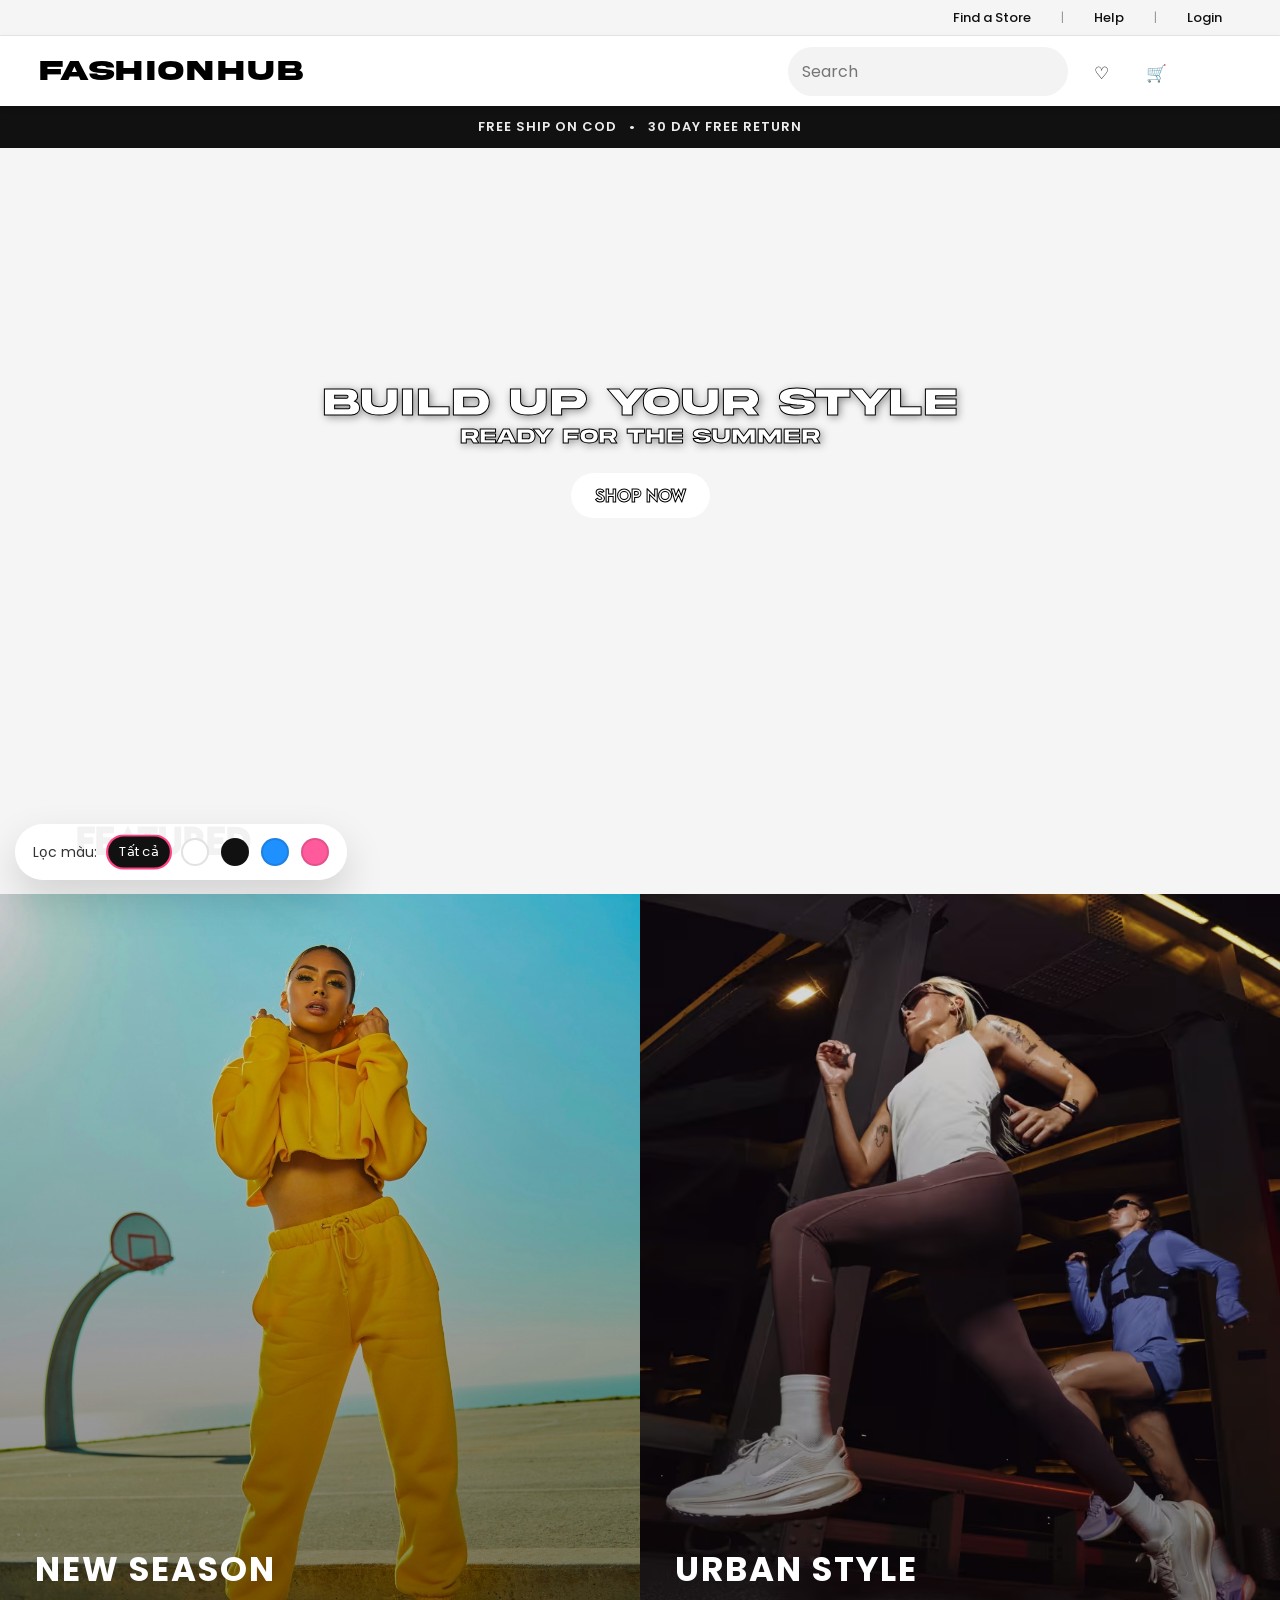
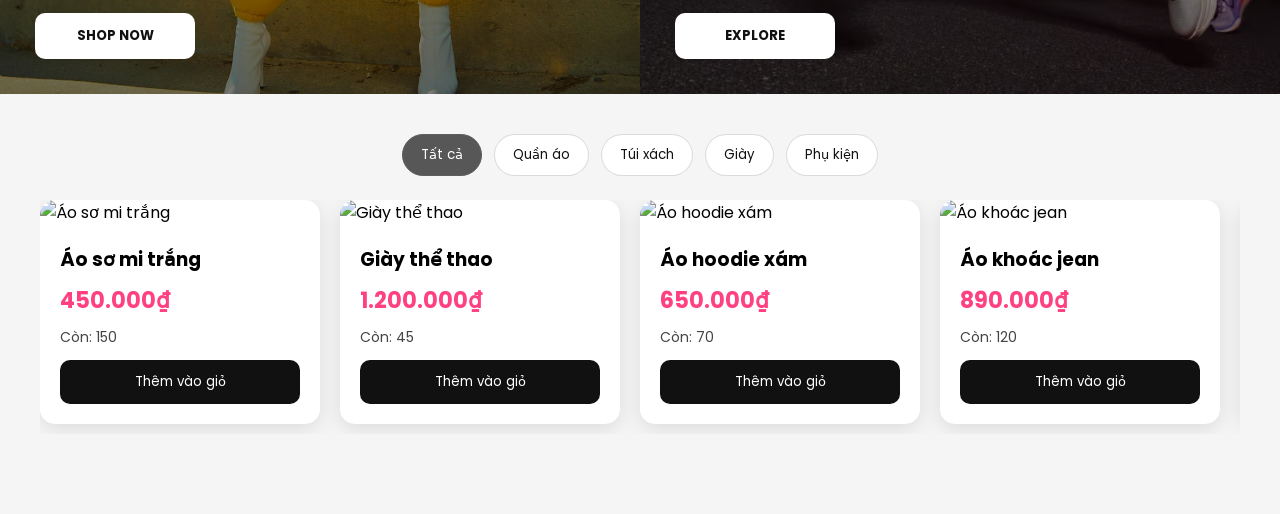
==== index.html @ db9e8312 "sua lai trang admin" ====
<!DOCTYPE html>
  <html lang="vi">
  <head>
  <meta charset="UTF-8">
  <meta name="viewport" content="width=device-width, initial-scale=1.0">
  <title>FashionHub</title>
  <link rel="stylesheet" href="./css/style.css">
  <link href="https://fonts.googleapis.com/css2?family=Poppins:wght@300;400;500;600;700&display=swap" rel="stylesheet">
  <script src="./java/web.js" defer></script>
  </head>
  <body>
<!-- TOP NAVBAR -->

<nav class="top-navbar">

  <a href="#">Find a Store</a>

  <span>|</span>

  <a href="#">Help</a>

  <span>|</span>

  <a href="#" onclick="handleAuthAction()">Login</a>

</nav>

<!-- MAIN HEADER -->

<header class="main-header">
  

  <div class="logo" style="font-family: 'akira', sans-serif; font-size: 28px; font-weight: 700;">
    FashionHub
  </div>

  <div class="header-right">

    <div class="search-bar">
      <input type="text" id="searchInput" placeholder="Search">
    </div>

   <button class="header-icon">
      <span>♡</span>
    </button>
</button>
   <button class="header-icon"
        onclick="window.location.href='cart.html'">
    🛒
</button>
  </div>

</header>
<!-- INFO BAR -->

<div class="info-bar">

    <p>
        FREE SHIP ON COD &nbsp; • &nbsp; 30 DAY FREE RETURN
    </p>

</div>
  <div class="hero">
  <h1 class="welcome" style="font-family: 'akira', sans-serif;">BUILD UP YOUR STYLE</h1>
  <p style="font-family: 'akira', sans-serif;">READY FOR THE SUMMER</p>
  <button class="hero-btn" onclick="setCategory('all')">SHOP NOW</button>
  </div>
  <h1 style="font-family:'lemonmilk';" class="featured">Featured</h1>
  <section class="featured-grid">

    <div class="featured-card">

        <img src="./stuff/featured1.jpg" alt="Featured 1">

        <div class="featured-overlay">

            <h2>NEW SEASON</h2>

            <button>
                SHOP NOW
            </button>

        </div>

    </div>

    <div class="featured-card">

        <img src="./stuff/featured.avif" alt="Featured 2">

        <div class="featured-overlay">

            <h2>URBAN STYLE</h2>

            <button>
                EXPLORE
            </button>

        </div>

    </div>

</section>
  <section class="products">
    <div class="product-controls">
      <div class="categories">
        <button class="category-btn active" data-category="all" onclick="setCategory('all')">Tất cả</button>
        <button class="category-btn" data-category="Quần áo" onclick="setCategory('Quần áo')">Quần áo</button>
        <button class="category-btn" data-category="Túi xách" onclick="setCategory('Túi xách')">Túi xách</button>
        <button class="category-btn" data-category="Giày" onclick="setCategory('Giày')">Giày</button>
        <button class="category-btn" data-category="Phụ kiện" onclick="setCategory('Phụ kiện')">Phụ kiện</button>
      </div>
    </div>

    <div class="slider" id="productGrid"></div>
  </section>

  <div class="color-menu">
    <span>Lọc màu:</span>
    <button class="color-circle active" data-color="all" onclick="setColor('all')" title="Tất cả">Tất cả</button>
    <button class="color-circle" data-color="white" onclick="setColor('white')" style="background:#fff" title="Trắng"></button>
    <button class="color-circle" data-color="black" onclick="setColor('black')" style="background:#111" title="Đen"></button>
    <button class="color-circle" data-color="blue" onclick="setColor('blue')" style="background:#1e90ff" title="Xanh"></button>
    <button class="color-circle" data-color="pink" onclick="setColor('pink')" style="background:#ff5a9b" title="Hồng"></button>
  </div>

  </body>
  </html>
---- css/style.css ----
*{
  margin:0;
  padding:0;
  box-sizing:border-box;
  font-family:Poppins,sans-serif;
}
/* HEADER */

/* HEADER */

/* RESET */

*{
    margin:0;
    padding:0;
    box-sizing:border-box;
    font-family:'Poppins',sans-serif;
}

/* TOP NAVBAR */
.top-navbar{
    height:36px;

    display:flex;
    align-items:center;
    justify-content:flex-end;

    gap:12px;

    padding:0 40px;

    background:#f5f5f5;

    border-bottom:1px solid #e5e5e5;
}

.top-navbar a{
    display:inline-block;

    text-decoration:none;
    color:#111;

    font-size:13px;
    font-weight:500;

    transition:0.3s;
}

.top-navbar a:hover{
    opacity:0.6;
    transform:translateY(-1px);
}

.top-navbar span{
    color:#999;
    font-size:12px;
}
/* HEADER */

.main-header{
    height:70px;

    display:flex;
    justify-content:space-between;
    align-items:center;

    padding:0 40px;

    background:#fff;

    position:sticky;
    top:0;

    z-index:9999;

    box-shadow:0 2px 10px rgba(0,0,0,0.04);
}

/* LOGO */

.logo{
    font-size:28px;
    font-weight:700;
    letter-spacing:1px;
}

/* RIGHT */

.header-right{
    display:flex;
    align-items:center;
    gap:14px;

}
/* INFO BAR */

.info-bar{
    height:42px;

    display:flex;
    justify-content:center;
    align-items:center;

    background:#111;

    color:#fff;

    font-size:13px;
    font-weight:600;

    letter-spacing:1px;

    text-transform:uppercase;
}

.info-bar p{
    opacity:0.92;
}

/* SEARCH */

.search-bar input{
    width:220px;

    padding:10px 18px;

    border:none;
    border-radius:30px;

    background:#f3f3f3;

    outline:none;

    font-size:13px;
    magin-right:20px;
}

/* ICONS */

.header-icon{
    border:none;
    background:none;

   transform:scale(1.12);

    cursor:pointer;

    transition:0.3s;
     color:#111;
     width:40px;
     height:40px;
     scale:112%;
}

.header-icon:hover{
    transform:scale(1.12);
}
/* RIGHT */

.right-header{
    display:flex;
    align-items:center;
    gap:15px;
}

/* SEARCH */

.search-bar input{
    width:220px;

    padding:9px 15px;

    border:none;
    border-radius:25px;

    background:#f3f3f3;

    outline:none;

    font-size:13px;
}

/* ICON BUTTON */

.icon-btn{
    border:none;
    background:none;

    font-size:20px;

    cursor:pointer;

    transition:0.3s;
}

.icon-btn:hover{
    transform:scale(1.1);
}

/* LOGIN */

.login-btn{
    border:none;
    background:#111;

    color:#fff;

    padding:9px 16px;

    border-radius:25px;

    cursor:pointer;

    font-size:13px;

    transition:0.3s;
}

.login-btn:hover{
    background:#5a5a5a;
}
.featured{
    display:grid;
    grid-template-columns:repeat(4,minmax(220px,1fr));
    gap:18px;
    padding:30px;
}

/* DROPDOWN */

.dropdown{
    position:relative;
}

.dropdown-content{
    position:absolute;
    top:28px;
    left:0;

    display:none;
    flex-direction:column;

    min-width:160px;

    background:#fff;

    border-radius:12px;

    padding:8px;

    box-shadow:0 5px 20px rgba(0,0,0,0.08);
}

.dropdown:hover .dropdown-content{
    display:flex;
}

.dropdown-content button{
    border:none;
    background:none;

    padding:10px;

    text-align:left;

    cursor:pointer;

    border-radius:8px;
}

.dropdown-content button:hover{
    background:#f5f5f5;
    color:#595959;
}

/* SEARCH */

.search-bar input{
    width:250px;
    padding:10px 15px;

    border:none;
    border-radius:30px;

    background:#f3f3f3;
    outline:none;
}

/* RIGHT */

.right-header{
    display:flex;
    align-items:center;
    gap:15px;
}

.login-btn,
.cart-header-btn{
    padding:10px 18px;
    border:none;
    border-radius:25px;

    background:#111;
    color:#fff;

    cursor:pointer;
    transition:0.3s;
}

.login-btn:hover,
.cart-header-btn:hover{
    background:#505050;
}

/* DROPDOWN */

.dropdown{
    position:relative;
}

.dropdown-content{
    position:absolute;
    top:35px;
    left:0;

    display:none;
    flex-direction:column;

    background:#fff;
    padding:10px;

    border-radius:10px;
    box-shadow:0 5px 15px rgba(0,0,0,0.1);
}

.dropdown:hover .dropdown-content{
    display:flex;
}

.dropdown-content button{
    border:none;
    background:none;
    padding:10px;
    text-align:left;
    cursor:pointer;
}

.dropdown-content button:hover{
    color:#6b6b6b;
}
.hero{
  background-image: url('../stuff/banner.gif');
  background-size: cover;
  background-position: center;
  background-repeat: no-repeat;
  height: 600px;
  padding: 0 10%;
  display: flex;
  flex-direction: column;
  justify-content: center;
  align-items: center;
  text-align: center;
  color: white;
  font-size: 20px;
  font-weight: 700;
  text-shadow: 2px 2px 8px rgba(0, 0, 0, 0.45);
  -webkit-text-stroke: 1px black; 
}
.hero-btn{
  font-family: "lemonmilk", sans-serif; 
  font-size: 16px;                   
  background-color: #ffffff;
  border-radius: 999px;
  margin-top: 25px;
  padding: 12px 24px;
}
@font-face {
    font-family: 'akira';
    src: url('../stuff/font.otf') format('opentype');
    font-weight: 400;
    font-style: normal;
}
@font-face {
    font-family: 'lemonmilk';
    src: url('../stuff/lmmilk.otf') format('opentype');
    font-weight: 400;
    font-style: normal;
}
/* FEATURED */

.featured{
    margin-top:40px;

    margin-left:45px;

    font-size:34px;
}

.featured-grid{
    display:grid;

    grid-template-columns:1fr 1fr;
  
}

.featured-card{
    position:relative;

    overflow:hidden;

    height:800px;
}

.featured-card img{
    width:100%;
    height:100;

    object-fit:cover;

    transition:0.5s;
}

.featured-card:hover img{
    transform:scale(1.05);
}

.featured-overlay{
    position:absolute;

    inset:0;

    background:
    linear-gradient(
        rgba(0,0,0,0.1),
        rgba(0,0,0,0.5)
    );

    display:flex;
    flex-direction:column;
    justify-content:flex-end;

    padding:35px;

    color:#fff;
}

.featured-overlay h2{
    font-size:34px;

    margin-bottom:18px;

    letter-spacing:2px;
}

.featured-overlay button{
    width:160px;

    padding:13px;

    border:none;

    background:#fff;

    color:#111;

    font-weight:700;

    cursor:pointer;

    transition:0.3s;
}

.featured-overlay button:hover{
    background:#111;
    color:#fff;
}

body {
    font-family: 'TenFontCuaBan', sans-serif;
}



body{
  background:#f5f5f5;
}

header {
  position: -webkit-sticky;
  position: sticky;       
  top: 0;                  
  z-index: 10000;        
  background: #111;
  color: white;
  padding: 20px 30px;
  display: flex;
  align-items: center;
  justify-content: space-between;
  gap: 20px;
  flex-wrap: wrap;
}

.logo{
  font-size:30px;
  font-weight:bold;
  color:#000000;
}

.navbar{
  display:flex;
  align-items:center;
  justify-content:center;
  gap:24px;
  flex:1;
  min-width:260px;
}

nav a,
.dropbtn {
  color:white;
  text-decoration:none;
  font-weight:500;
  padding:12px 18px;
  border-radius:8px;
}

nav a:hover,
.dropbtn:hover {
  background:rgba(255,255,255,0.08);
}

.dropdown {
  position: relative;
  display: inline-block;
}

.dropdown-content {
  display: none;
  position: absolute;
  background-color: #111;
  min-width: 600px;
  border-radius: 18px;
  box-shadow: 0px 28px 60px rgba(0,0,0,0.3);
  z-index: 1;
  top: calc(100% + 10px);
  left: 0;
  padding: 20px;
  grid-template-columns: repeat(4, 1fr);
  gap: 12px;
}

.dropdown-content button {
  width:100%;
  background: rgba(255,255,255,0.03);
  border:1px solid rgba(255,255,255,0.08);
  color:white;
  text-align:left;
  padding:14px 16px;
  cursor:pointer;
  border-radius:12px;
  transition:all .2s ease;
}

.dropdown-content button:hover {
  background:rgba(255,255,255,0.12);
  transform:translateX(4px);
}

.dropdown:hover .dropdown-content {
  display: grid;
}

.search-bar {
  flex: 0 0 280px;
}

.search-bar input {
  width: 100%;
  padding: 12px 14px;
  border: none;
  border-radius: 999px;
  font-size: 16px;
}

.features{
  display:grid;
  grid-template-columns:repeat(4,minmax(220px,1fr));
  gap:18px;
  padding:30px 40px;
}

.feature-card{
  position:relative;
  overflow:hidden;
  border-radius:22px;
  cursor:pointer;
  min-height:260px;
  background:#000;
  box-shadow:0 16px 40px rgba(0,0,0,0.12);
}

.feature-card img{
  width:100%;
  height:100%;
  object-fit:cover;
  display:block;
  transition:transform .4s ease;
}

.feature-card:hover img{
  transform:scale(1.05);
}

.feature-overlay{
  position:absolute;
  inset:0;
  background:linear-gradient(180deg,rgba(0,0,0,0.05) 0%,rgba(0,0,0,0.62) 70%);
  color:white;
  display:flex;
  flex-direction:column;
  justify-content:flex-end;
  padding:24px;
}

.feature-overlay span{
  display:block;
  font-size:22px;
  font-weight:700;
  margin-bottom:6px;
}

.feature-overlay p{
  font-size:14px;
  opacity:0.94;
}
.products{
  padding:40px 40px 80px;
}

.product-controls{
  display:flex;
  justify-content:center;
  margin-bottom:24px;
}

.categories{
  display:flex;
  flex-wrap:wrap;
  justify-content:center;
  gap:12px;
}

.category-btn{
  background:white;
  color:#111;
  border:1px solid rgba(17,17,17,0.15);
  border-radius:999px;
  padding:10px 18px;
  cursor:pointer;
  transition:all .2s ease;
}

.category-btn:hover,
.category-btn.active{
  background:#575757;
  color:white;
  border-color:#5e5e5e;
}

.slider{
  display:flex;
  gap:20px;
  overflow-x:auto;
  padding-bottom:10px;
  scroll-snap-type:x mandatory;
  scroll-behavior:smooth;
}

.slider::-webkit-scrollbar{
  height:10px;
}

.slider::-webkit-scrollbar-track{
  background:rgba(0,0,0,0.05);
  border-radius:10px;
}

.slider::-webkit-scrollbar-thumb{
  background:#616161;
  border-radius:10px;
}

.card{
  background:white;
  border-radius:15px;
  overflow:hidden;
  box-shadow:0 5px 20px rgba(0,0,0,0.1);
  transition:0.3s;
  min-width:280px;
  flex:0 0 280px;
  scroll-snap-align:start;
}

.card:hover{
  transform:translateY(-6px);
}

.card img{
  width:100%;
  height:240px;
  object-fit:cover;
}

.card-body{
  padding:20px;
}

.price{
  color:#ff4081;
  font-size:22px;
  font-weight:bold;
  margin:10px 0;
}

button{
  padding:12px;
  border:none;
  background:#111;
  color:white;
  border-radius:10px;
  cursor:pointer;
}

.card-body button{
  width:100%;
}

.color-menu button,
.dropdown-content button,
.category-btn{
  width:auto;
}

button:hover{
  background:#ff4081;
}

.empty-state{
  color:#555;
  font-size:18px;
  padding:40px;
}

.stock-label{
  font-size:14px;
  margin-bottom:12px;
  color:#444;
}

.close-modal{
  padding:10px 20px;
  background:#111;
  color:white;
  border:none;
  border-radius:8px;
  cursor:pointer;
}

.close-modal:hover{
  background:#333;
}

.color-menu{
  position:fixed;
  left: 15px;
  bottom:20px;
  background:rgba(255,255,255,0.95);
  padding:12px 18px;
  border-radius:999px;
  box-shadow:0 18px 40px rgba(0,0,0,0.15);
  display:flex;
  align-items:center;
  gap:12px;
  z-index:100;
}

.color-menu span{
  font-size:14px;
  color:#333;
  white-space:nowrap;
}

.color-circle{
  width:32px;
  height:27px;
  border-radius:50%;
  border:2px solid rgba(17,17,17,0.12);
  cursor:pointer;
  transition:all .2s ease;
}

.color-circle.active{
  transform:scale(1.1);
  border-color:#ff4081;
}

.color-circle[title="Tất cả"]{
  min-width:46px;
  min-height:32px;
  border-radius:999px;
  background:#111;
  color:white;
  font-size:12px;
  padding:0 10px;
}

@media(max-width:900px){
  .features{
    grid-template-columns:1fr;
  }
  .navbar{
    justify-content:flex-start;
    flex-wrap:wrap;
  }
  .search-bar{
    flex:1 1 100%;
    order:3;
  }
}

@media(max-width:700px){
  header{
    padding:18px 16px;
  }
  .product-controls,
  .categories{
    flex-direction:column;
    gap:10px;
  }
  .slider{
    gap:16px;
  }
  .card{
    min-width:240px;
    flex:0 0 240px;
  }
  .color-menu{
    left:12px;
    bottom:12px;
    padding:12px 14px;
  }

}
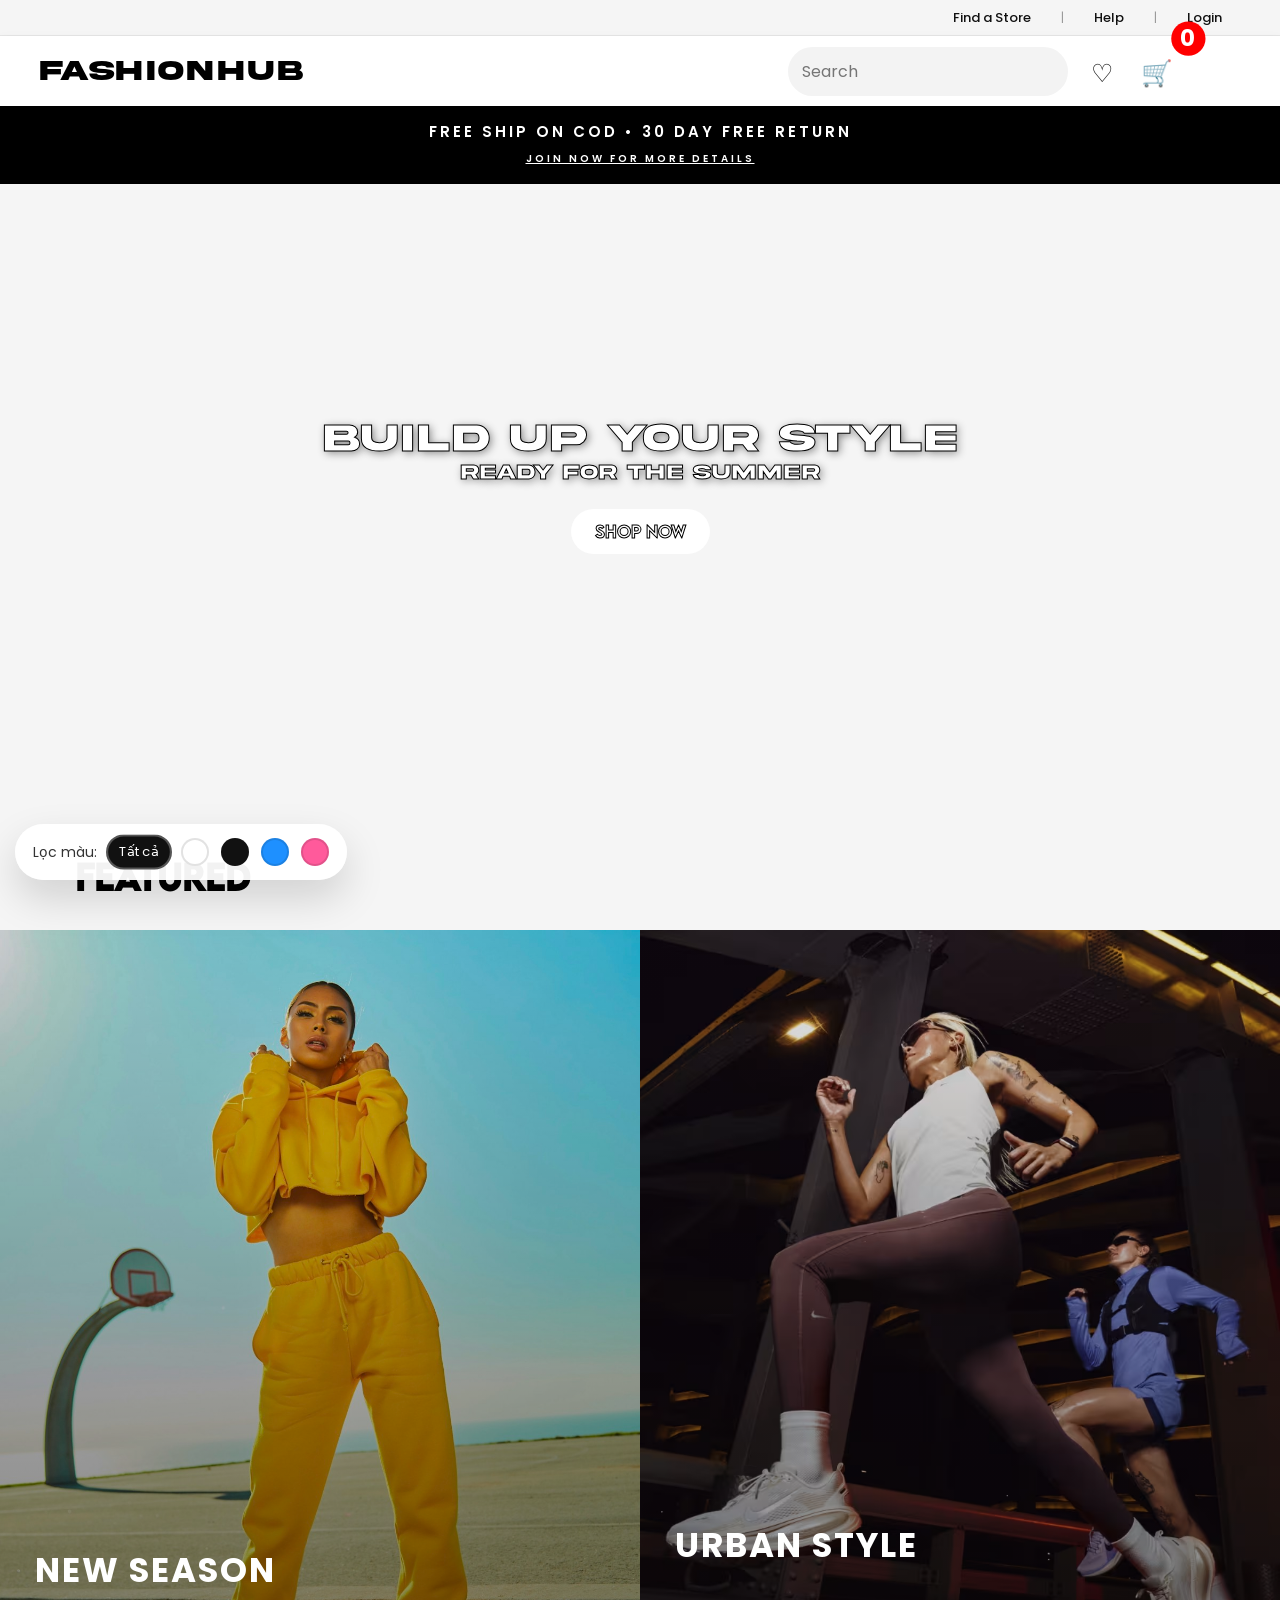
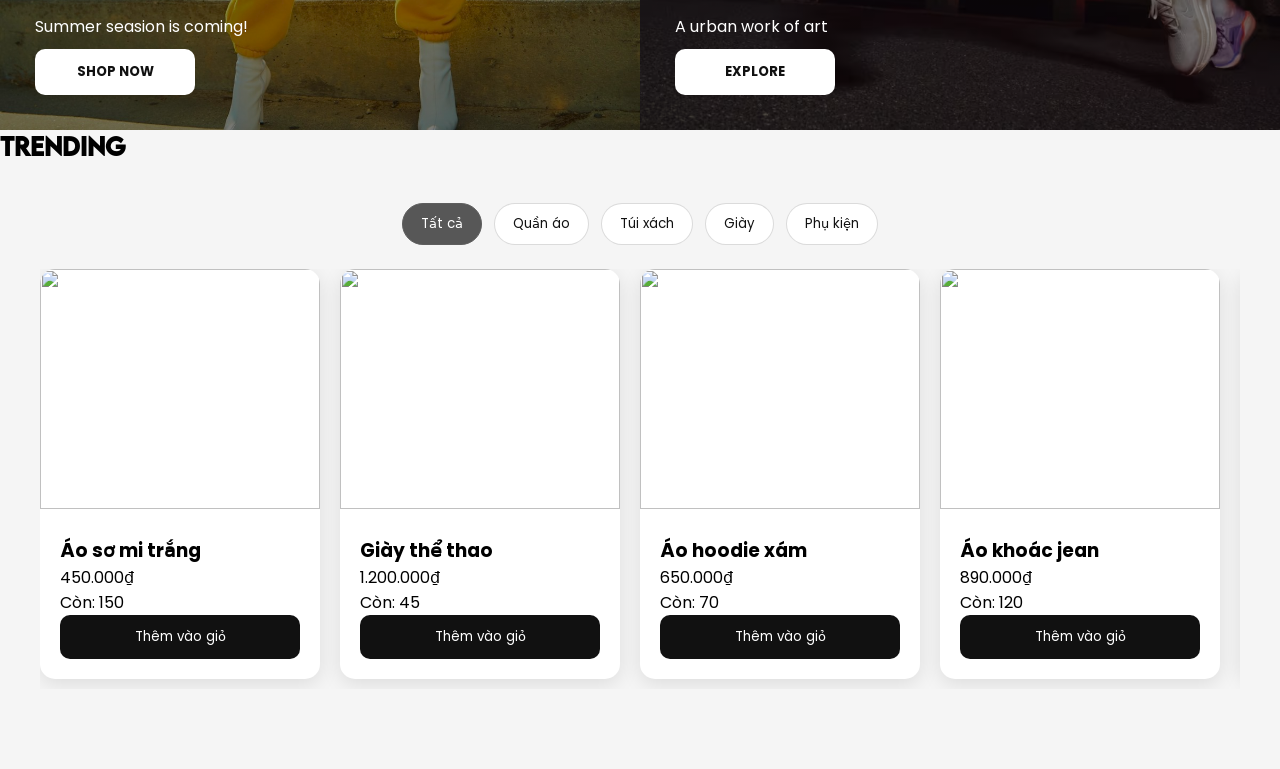
==== commit a4d74f17: "them 1 so chuc nang vao cart" ====
--- a/index.html
+++ b/index.html
@@ -42,11 +42,11 @@
 
    <button class="header-icon">
       <span>♡</span>
-    </button>
 </button>
-   <button class="header-icon"
+  <button class="header-icon cart-btn"
         onclick="window.location.href='cart.html'">
     🛒
+    <span id="cartCount" class="cart-count">0</span>
 </button>
   </div>
 
@@ -54,12 +54,12 @@
 <!-- INFO BAR -->
 
 <div class="info-bar">
+    <p>
+        FREE SHIP ON COD  •  30 DAY FREE RETURN<br>
+        <span class="info-bar" style="font-family:'lemonmilk';"><u>join now for more details</u></span>
+    </p>
+</div>
 
-    <p>
-        FREE SHIP ON COD &nbsp; • &nbsp; 30 DAY FREE RETURN
-    </p>
-
-</div>
   <div class="hero">
   <h1 class="welcome" style="font-family: 'akira', sans-serif;">BUILD UP YOUR STYLE</h1>
   <p style="font-family: 'akira', sans-serif;">READY FOR THE SUMMER</p>
@@ -75,6 +75,7 @@
         <div class="featured-overlay">
 
             <h2>NEW SEASON</h2>
+            <p style="margin-bottom :10px";>Summer seasion is coming!</p>
 
             <button>
                 SHOP NOW
@@ -90,8 +91,8 @@
 
         <div class="featured-overlay">
 
-            <h2>URBAN STYLE</h2>
-
+            <h2>URBAN STYLE</h2><br>
+            <p style="margin-bottom :10px;">A urban work of art</p>
             <button>
                 EXPLORE
             </button>
@@ -99,6 +100,8 @@
         </div>
 
     </div>
+  <h1 class="trending" style="font-family:'lemonmilk';">Trending</h1>
+
 
 </section>
   <section class="products">
--- a/css/style.css
+++ b/css/style.css
@@ -4,18 +4,7 @@
   box-sizing:border-box;
   font-family:Poppins,sans-serif;
 }
-/* HEADER */
-
-/* HEADER */
-
-/* RESET */
-
-*{
-    margin:0;
-    padding:0;
-    box-sizing:border-box;
-    font-family:'Poppins',sans-serif;
-}
+
 
 /* TOP NAVBAR */
 .top-navbar{
@@ -94,27 +83,33 @@
 }
 /* INFO BAR */
 
-.info-bar{
-    height:42px;
-
-    display:flex;
-    justify-content:center;
-    align-items:center;
-
-    background:#111;
-
-    color:#fff;
-
-    font-size:13px;
-    font-weight:600;
-
-    letter-spacing:1px;
-
-    text-transform:uppercase;
-}
+.info-bar {
+    padding:8px;
+    height:auto;
+    display: flex;
+    flex-direction: column;
+    justify-content: center;
+    align-items: center;
+
+    background: #000000;
+    color: #fff;
+    font-size: 10px;
+    font-weight: 600;
+    letter-spacing: 3px;
+    text-transform: uppercase;
+}
+
+.info-bar p {
+    margin: 0;
+    padding: 1px 0; 
+    opacity: 0.9; 
+    margin-top:5px
+}
+
 
 .info-bar p{
-    opacity:0.92;
+    opacity:1.2;
+    font-size:15px;
 }
 
 /* SEARCH */
@@ -141,7 +136,7 @@
     border:none;
     background:none;
 
-   transform:scale(1.12);
+   transform:scale(1.7);
 
     cursor:pointer;
 
@@ -195,6 +190,33 @@
 
 .icon-btn:hover{
     transform:scale(1.1);
+}
+.cart-btn{
+  position: relative;
+}
+.cart-count.pop {
+  animation: pop 0.2s ease;
+}
+
+@keyframes pop {
+  0% { transform: scale(0.5); }
+  100% { transform: scale(1); }
+}
+
+.cart-count{
+  position: absolute;
+  top: -6px;
+  right: -6px;
+  background: red;
+  color: white;
+  width: 18px;
+  height: 18px;
+  font-size: 12px;
+  border-radius: 50%;
+  display: flex;
+  align-items: center;
+  justify-content: center;
+  font-weight: bold;
 }
 
 /* LOGIN */
@@ -375,6 +397,12 @@
   padding: 12px 24px;
 }
 @font-face {
+    font-family: 'lemonmilk1';
+    src: url('../stuff/lmmilk1.otf') format('truetype');
+    font-weight: 400;
+    font-style: normal;
+}
+@font-face {
     font-family: 'akira';
     src: url('../stuff/font.otf') format('opentype');
     font-weight: 400;
@@ -405,7 +433,7 @@
 
 .featured-card{
     position:relative;
-
+  margin-bottom:auto;
     overflow:hidden;
 
     height:800px;
@@ -716,7 +744,7 @@
 }
 
 .price{
-  color:#ff4081;
+  color:#000000;
   font-size:22px;
   font-weight:bold;
   margin:10px 0;
@@ -742,7 +770,7 @@
 }
 
 button:hover{
-  background:#ff4081;
+  background:#8f8f8f;
 }
 
 .empty-state{
@@ -801,7 +829,7 @@
 
 .color-circle.active{
   transform:scale(1.1);
-  border-color:#ff4081;
+  border-color:#555555;
 }
 
 .color-circle[title="Tất cả"]{
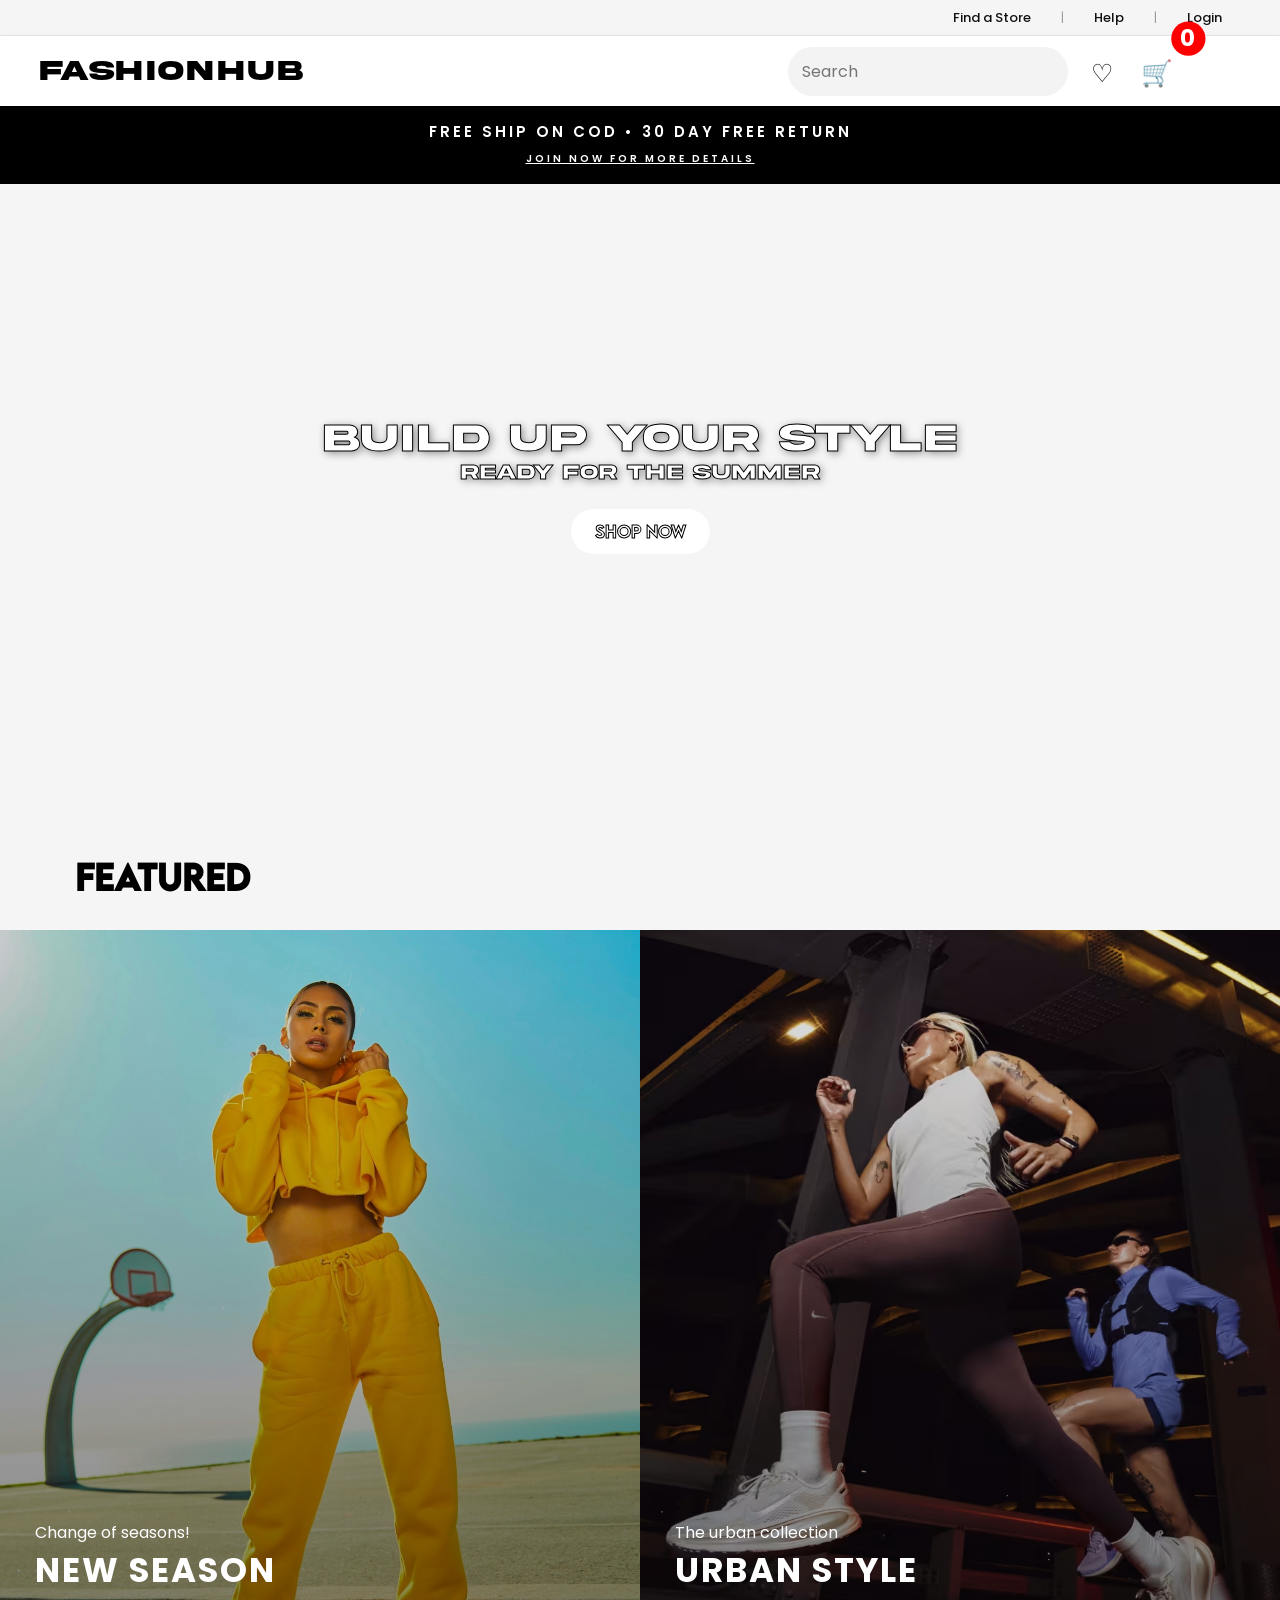
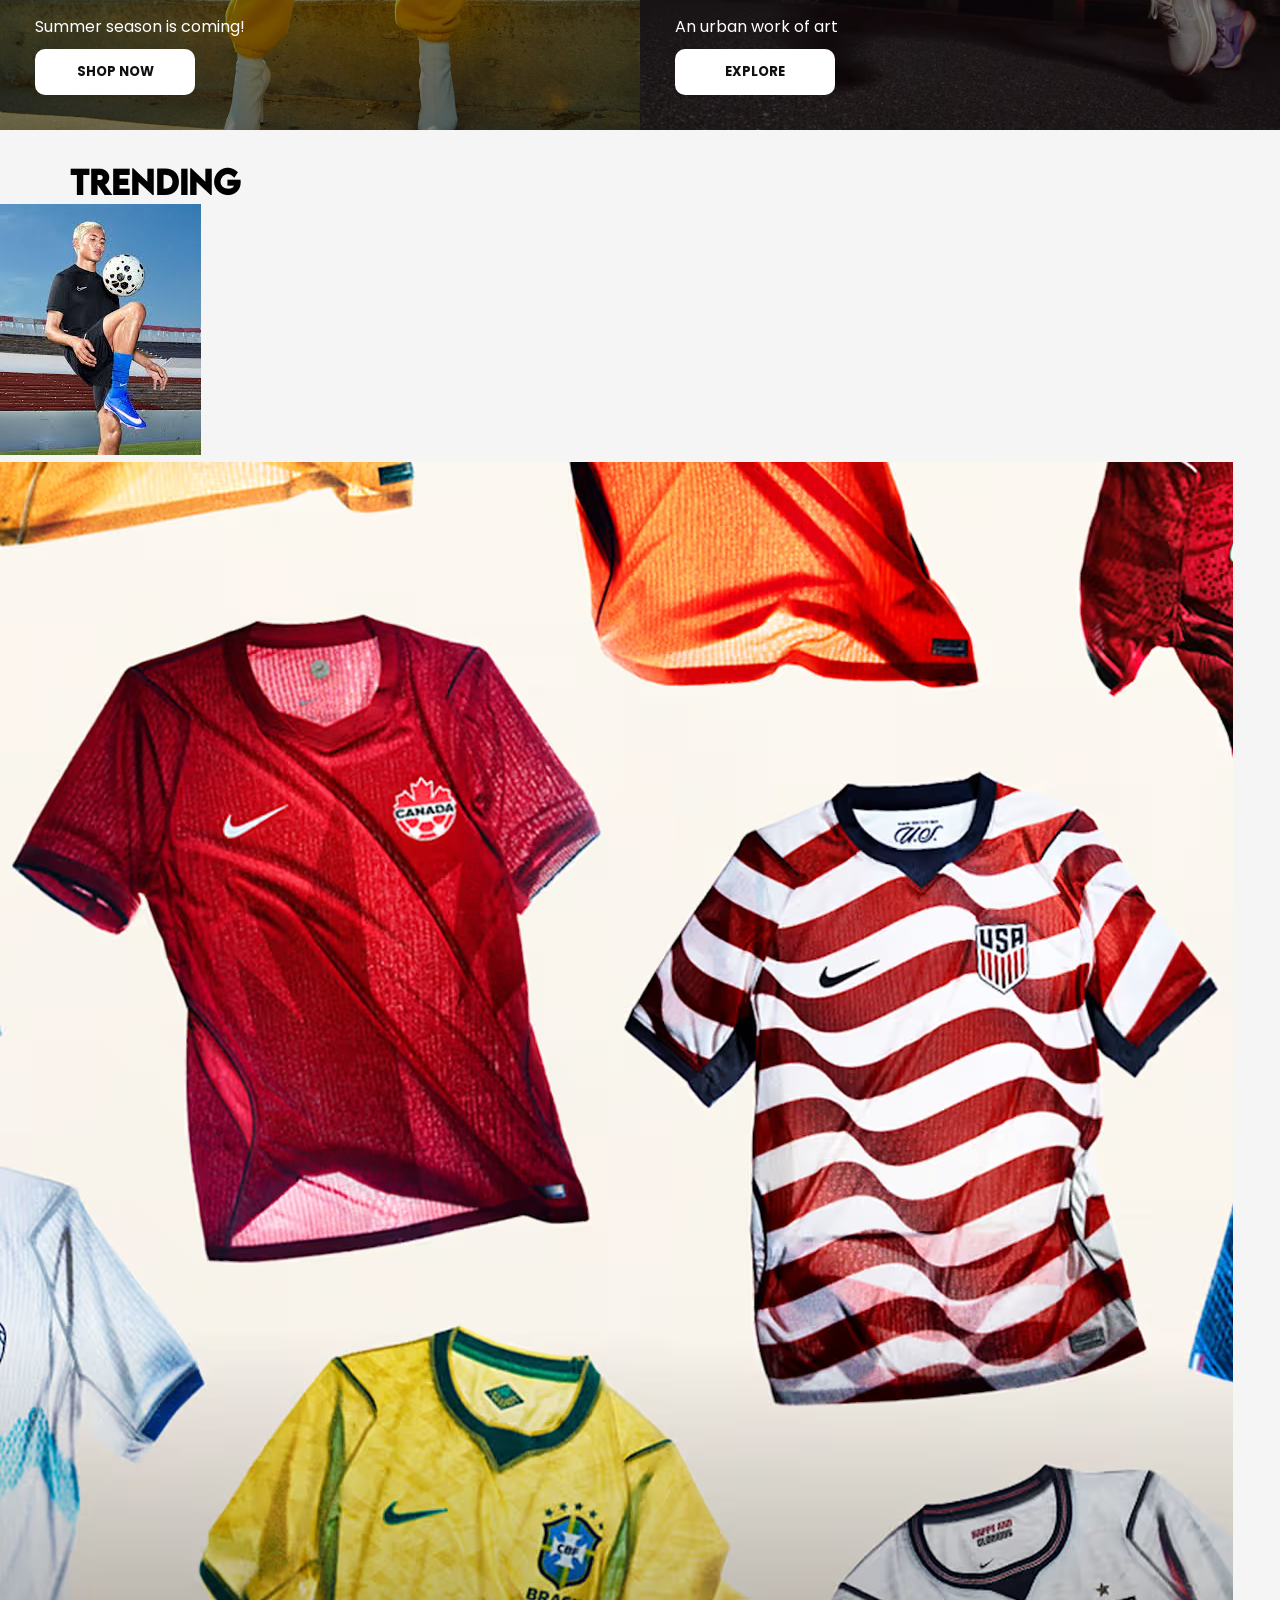
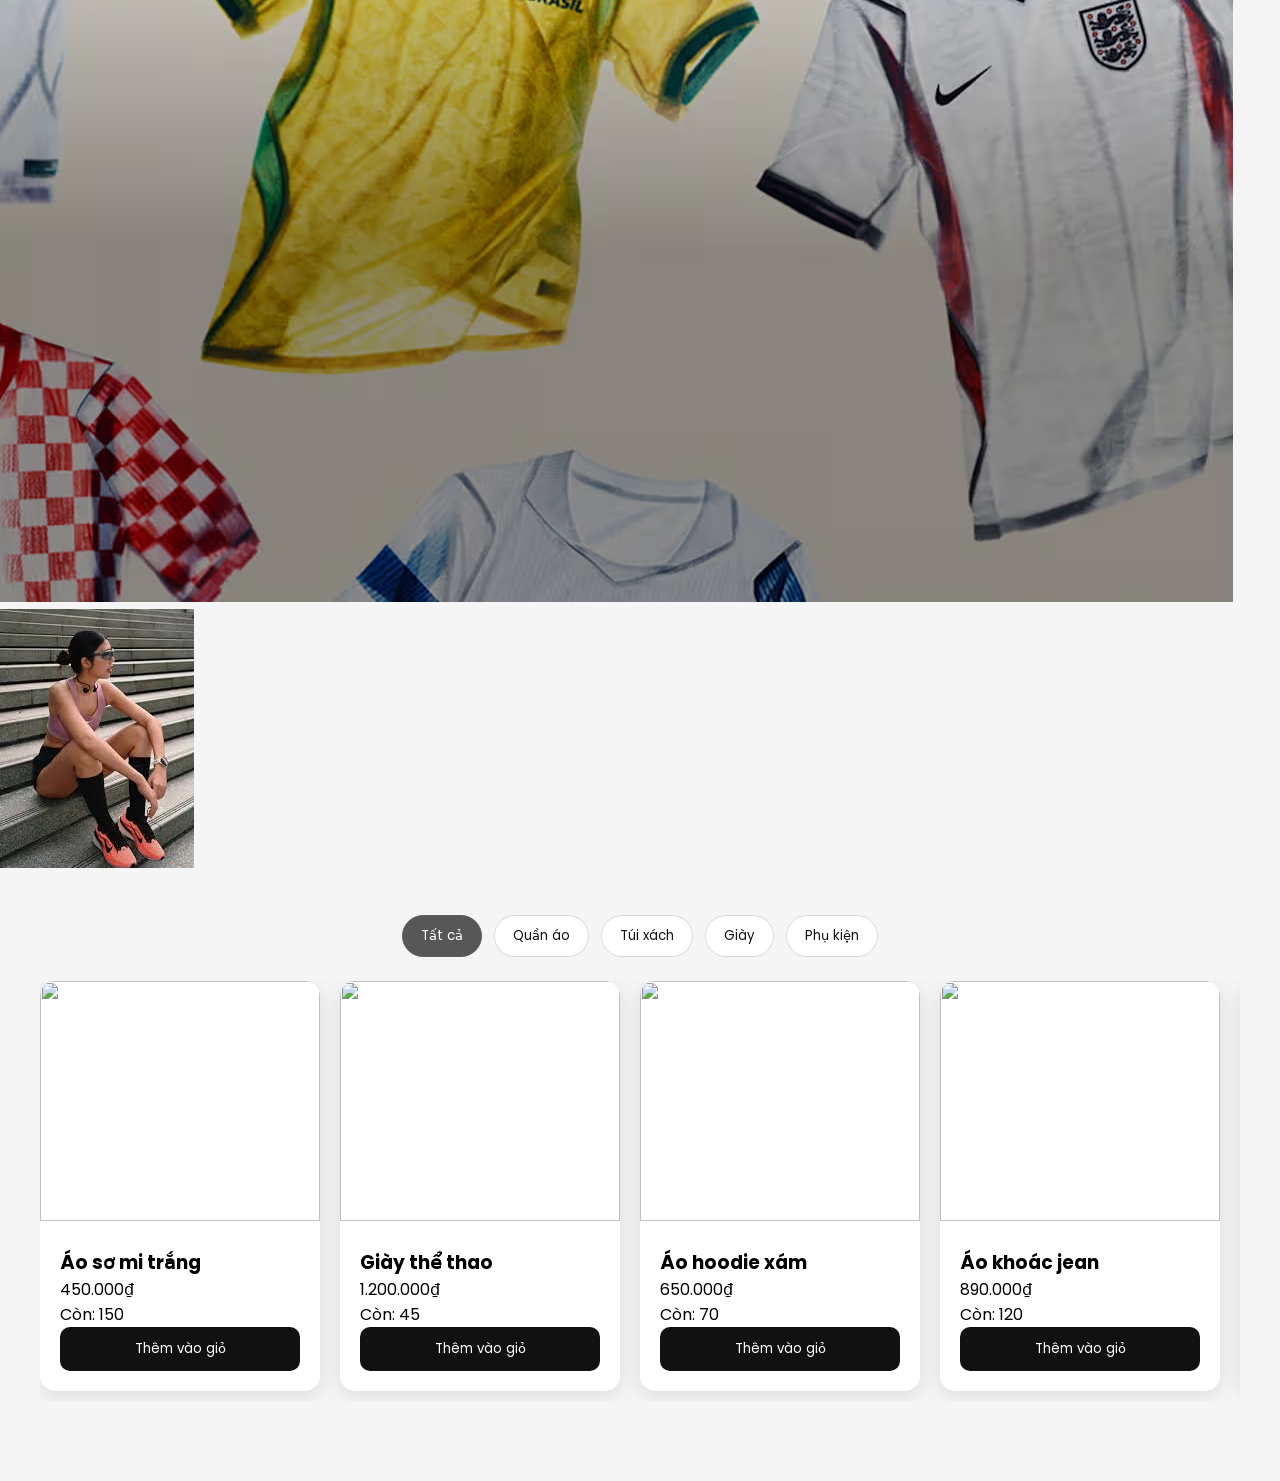
==== commit 290fb414: "sau lai giao dien" ====
--- a/index.html
+++ b/index.html
@@ -21,7 +21,7 @@
 
   <span>|</span>
 
-  <a href="#" onclick="handleAuthAction()">Login</a>
+<a href="#" id="authBtn" onclick="handleAuthAction()">Login</a>
 
 </nav>
 
@@ -66,42 +66,44 @@
   <button class="hero-btn" onclick="setCategory('all')">SHOP NOW</button>
   </div>
   <h1 style="font-family:'lemonmilk';" class="featured">Featured</h1>
-  <section class="featured-grid">
+ <section class="featured-grid">
 
-    <div class="featured-card">
+  <div class="featured-card">
+    <img src="./stuff/featured1.jpg" alt="Featured 1">
 
-        <img src="./stuff/featured1.jpg" alt="Featured 1">
+    <div class="featured-overlay">
+      <div class="featured-tag">
+        Change of seasons!
+        <h2>NEW SEASON</h2>
+        <p style="margin-bottom:10px;">Summer season is coming!</p>
+      </div>
 
-        <div class="featured-overlay">
+      <button>SHOP NOW</button>
+    </div>
+  </div>
 
-            <h2>NEW SEASON</h2>
-            <p style="margin-bottom :10px";>Summer seasion is coming!</p>
+  <div class="featured-card">
+    <img src="./stuff/featured.avif" alt="Featured 2">
 
-            <button>
-                SHOP NOW
-            </button>
+    <div class="featured-overlay">
+      <div class="featured-tag">
+        The urban collection
+        <h2>URBAN STYLE</h2>
+        <p style="margin-bottom:10px;">An urban work of art</p>
+        <button>EXPLORE</button>
+      </div>
+    </div>
+  </div>
 
-        </div>
-
-    </div>
-
-    <div class="featured-card">
-
-        <img src="./stuff/featured.avif" alt="Featured 2">
-
-        <div class="featured-overlay">
-
-            <h2>URBAN STYLE</h2><br>
-            <p style="margin-bottom :10px;">A urban work of art</p>
-            <button>
-                EXPLORE
-            </button>
-
-        </div>
-
-    </div>
-  <h1 class="trending" style="font-family:'lemonmilk';">Trending</h1>
-
+</section>
+<h1 class="trending" style="font-family:'lemonmilk'; margin-left:70px; margin-top:30px;">
+  Trending
+</h1>
+<div class="trendingcard">
+  <img src="./stuff/trending1.jpg" alt="Trending 1">
+  <img src="./stuff/trending2.avif" alt="Trending 2">  
+  <img src="./stuff/trending3.jpg" alt="Trending 3">  
+</div>
 
 </section>
   <section class="products">
@@ -117,15 +119,5 @@
 
     <div class="slider" id="productGrid"></div>
   </section>
-
-  <div class="color-menu">
-    <span>Lọc màu:</span>
-    <button class="color-circle active" data-color="all" onclick="setColor('all')" title="Tất cả">Tất cả</button>
-    <button class="color-circle" data-color="white" onclick="setColor('white')" style="background:#fff" title="Trắng"></button>
-    <button class="color-circle" data-color="black" onclick="setColor('black')" style="background:#111" title="Đen"></button>
-    <button class="color-circle" data-color="blue" onclick="setColor('blue')" style="background:#1e90ff" title="Xanh"></button>
-    <button class="color-circle" data-color="pink" onclick="setColor('pink')" style="background:#ff5a9b" title="Hồng"></button>
-  </div>
-
   </body>
   </html>
--- a/css/style.css
+++ b/css/style.css
@@ -877,6 +877,23 @@
     bottom:12px;
     padding:12px 14px;
   }
-
-}
-
+.featured-tag{
+    font-size:28px;
+    font-weight:700;
+    margin:auto;
+}
+.trendingcard {
+    display: flex;
+    gap: 20px;             
+    scroll-snap-type: x mandatory;
+    scroll-behavior: smooth;
+}
+
+.trendingcard img {
+    width: 280px;         
+    height: 320px;          
+    object-fit: cover;     
+    scroll-snap-align: start;
+    flex-shrink: 0;      
+}
+}
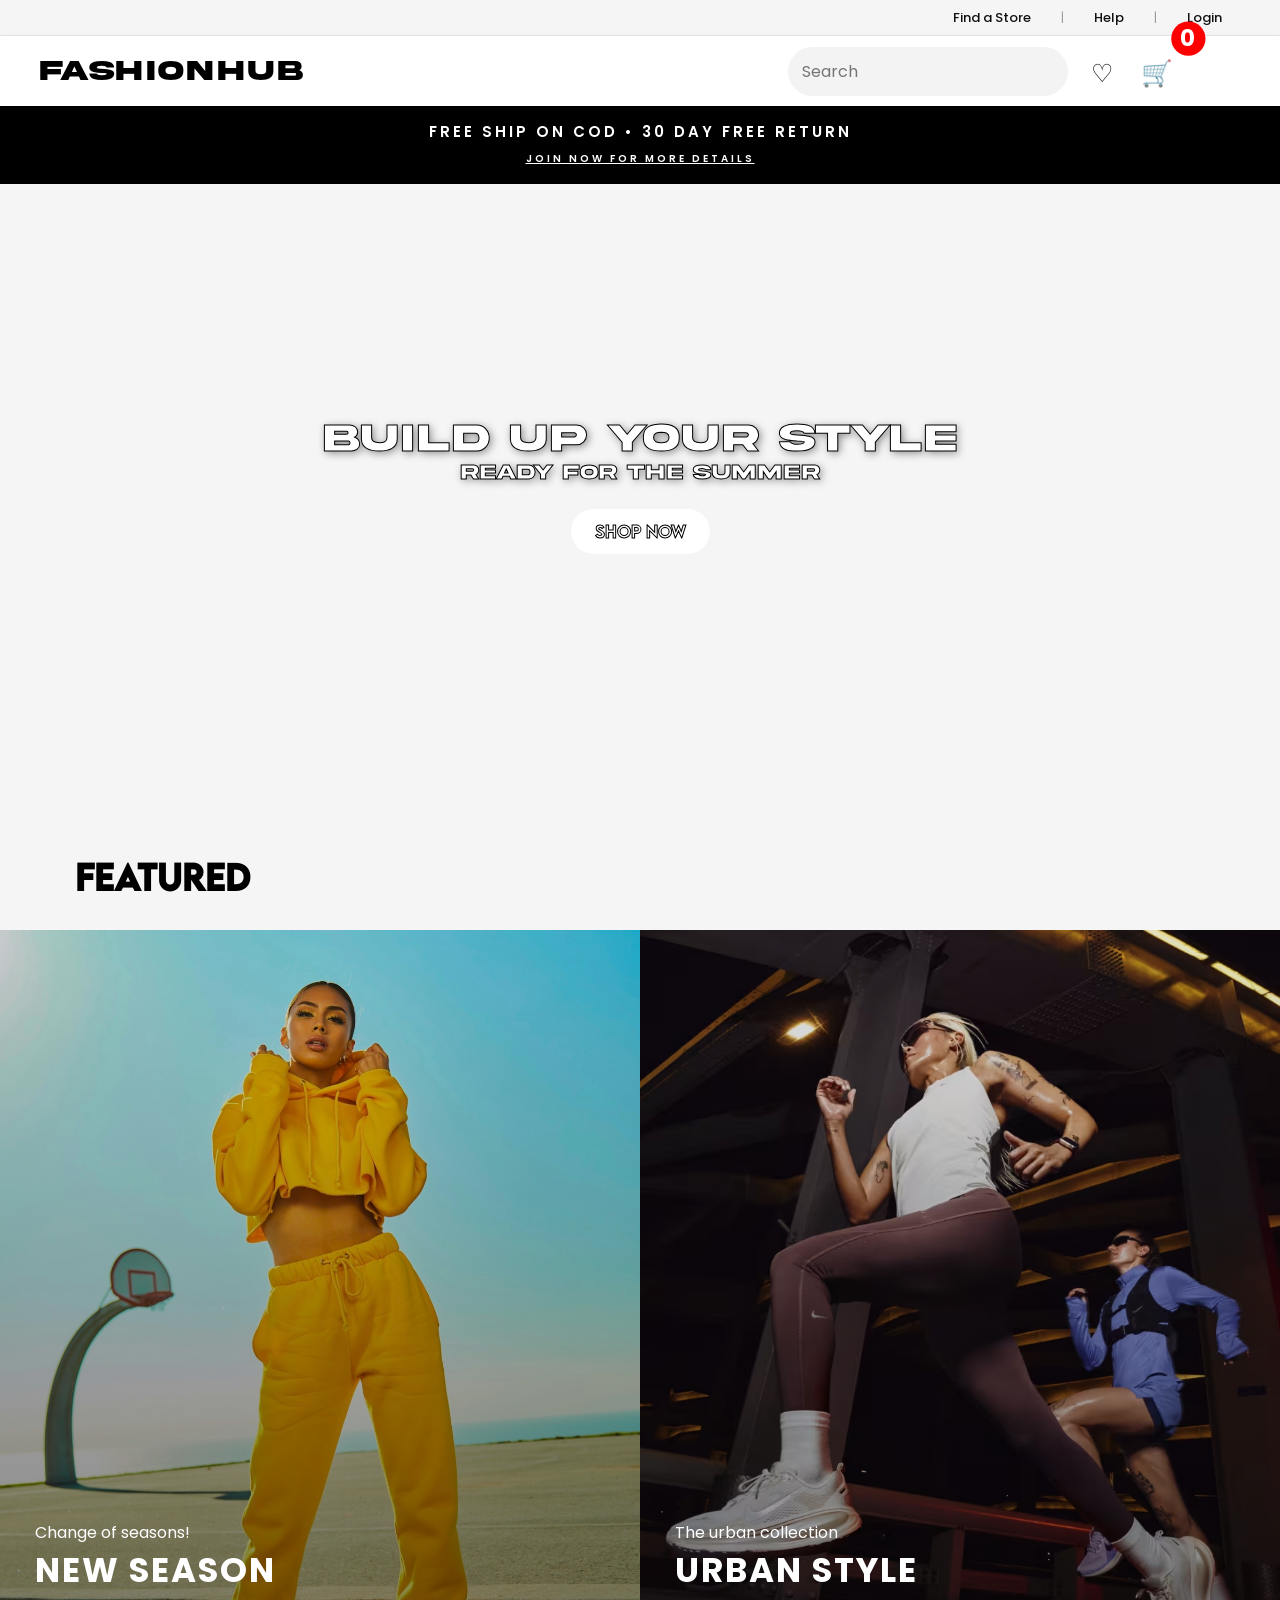
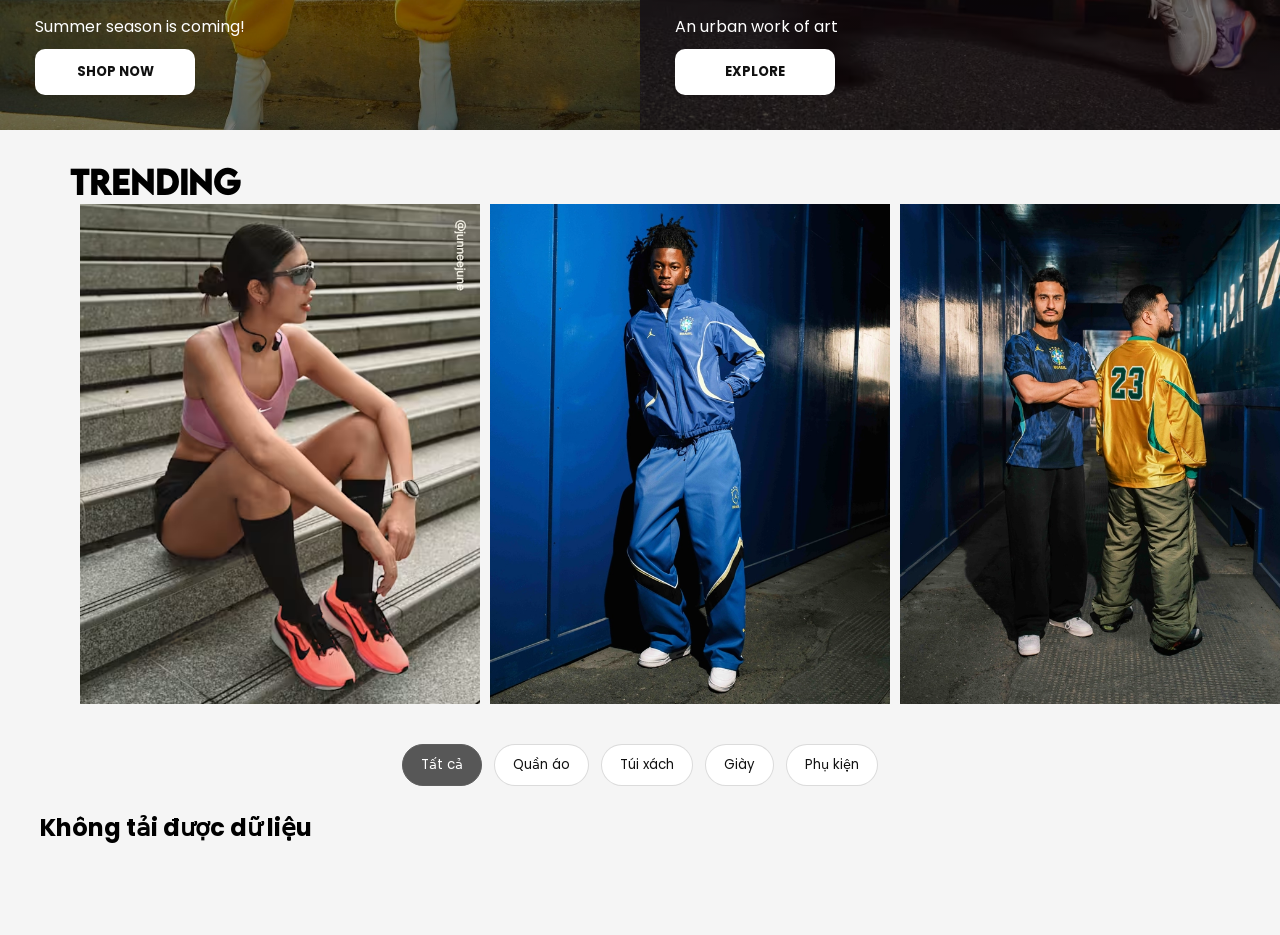
==== commit ffec2880: "them anh va code lai admin" ====
--- a/index.html
+++ b/index.html
@@ -100,9 +100,9 @@
   Trending
 </h1>
 <div class="trendingcard">
-  <img src="./stuff/trending1.jpg" alt="Trending 1">
-  <img src="./stuff/trending2.avif" alt="Trending 2">  
-  <img src="./stuff/trending3.jpg" alt="Trending 3">  
+  <img src="./stuff/trending1.avif" alt="Trending 1">
+  <img src="./stuff/trending2.webp" alt="Trending 2">  
+  <img src="./stuff/trending3.webp" alt="Trending 3">  
 </div>
 
 </section>
--- a/css/style.css
+++ b/css/style.css
@@ -882,18 +882,28 @@
     font-weight:700;
     margin:auto;
 }
-.trendingcard {
-    display: flex;
-    gap: 20px;             
-    scroll-snap-type: x mandatory;
-    scroll-behavior: smooth;
-}
-
-.trendingcard img {
-    width: 280px;         
-    height: 320px;          
-    object-fit: cover;     
-    scroll-snap-align: start;
-    flex-shrink: 0;      
-}
-}+
+}
+/* TRENDING */
+
+.trending{
+    margin-left:70px;
+    margin-top:40px;
+}
+
+.trendingcard{
+    display:flex;
+    gap:10px;
+    overflow-x:auto;
+    scroll-snap-type:x mandatory;
+    scroll-behavior:smooth;
+    margin-left:80px;
+}
+.trendingcard img{
+    width:450px;
+    height: 500px;
+    object-fit:cover;
+    gap: 3px;
+
+}
+  
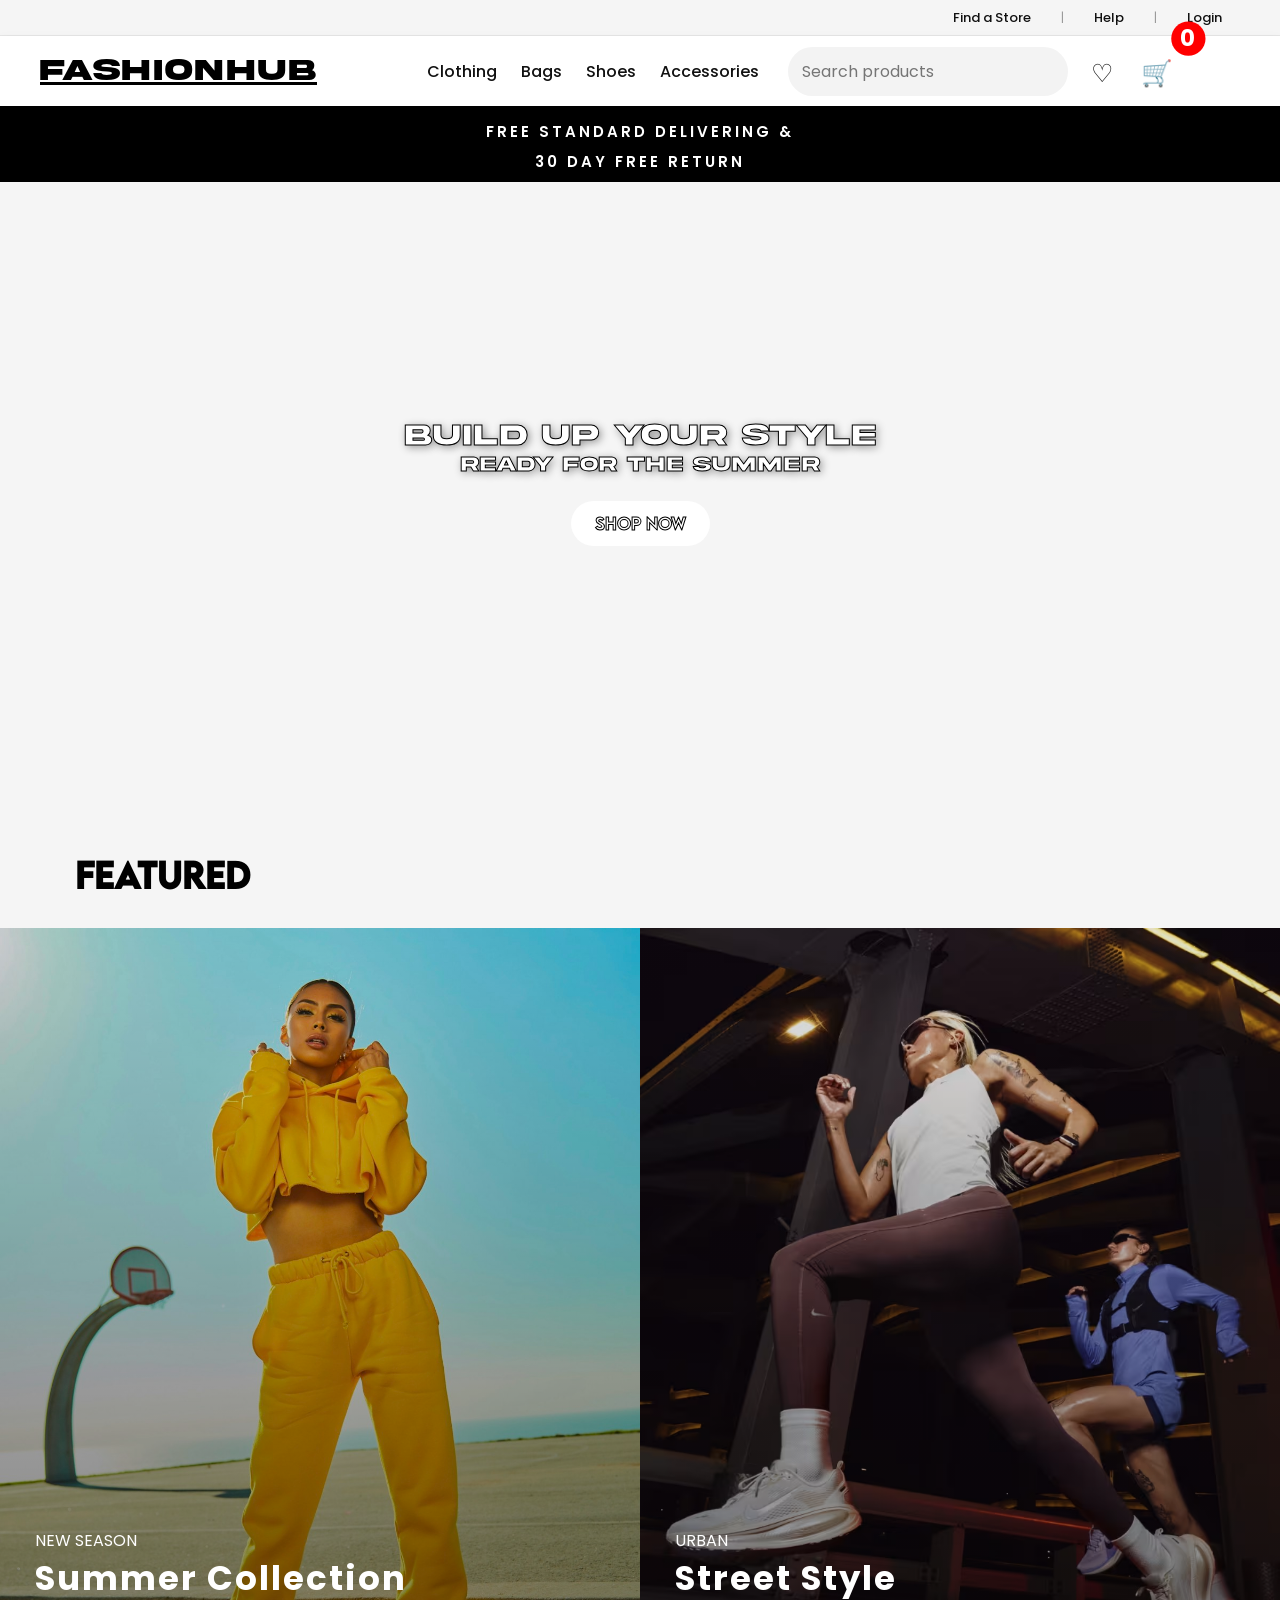
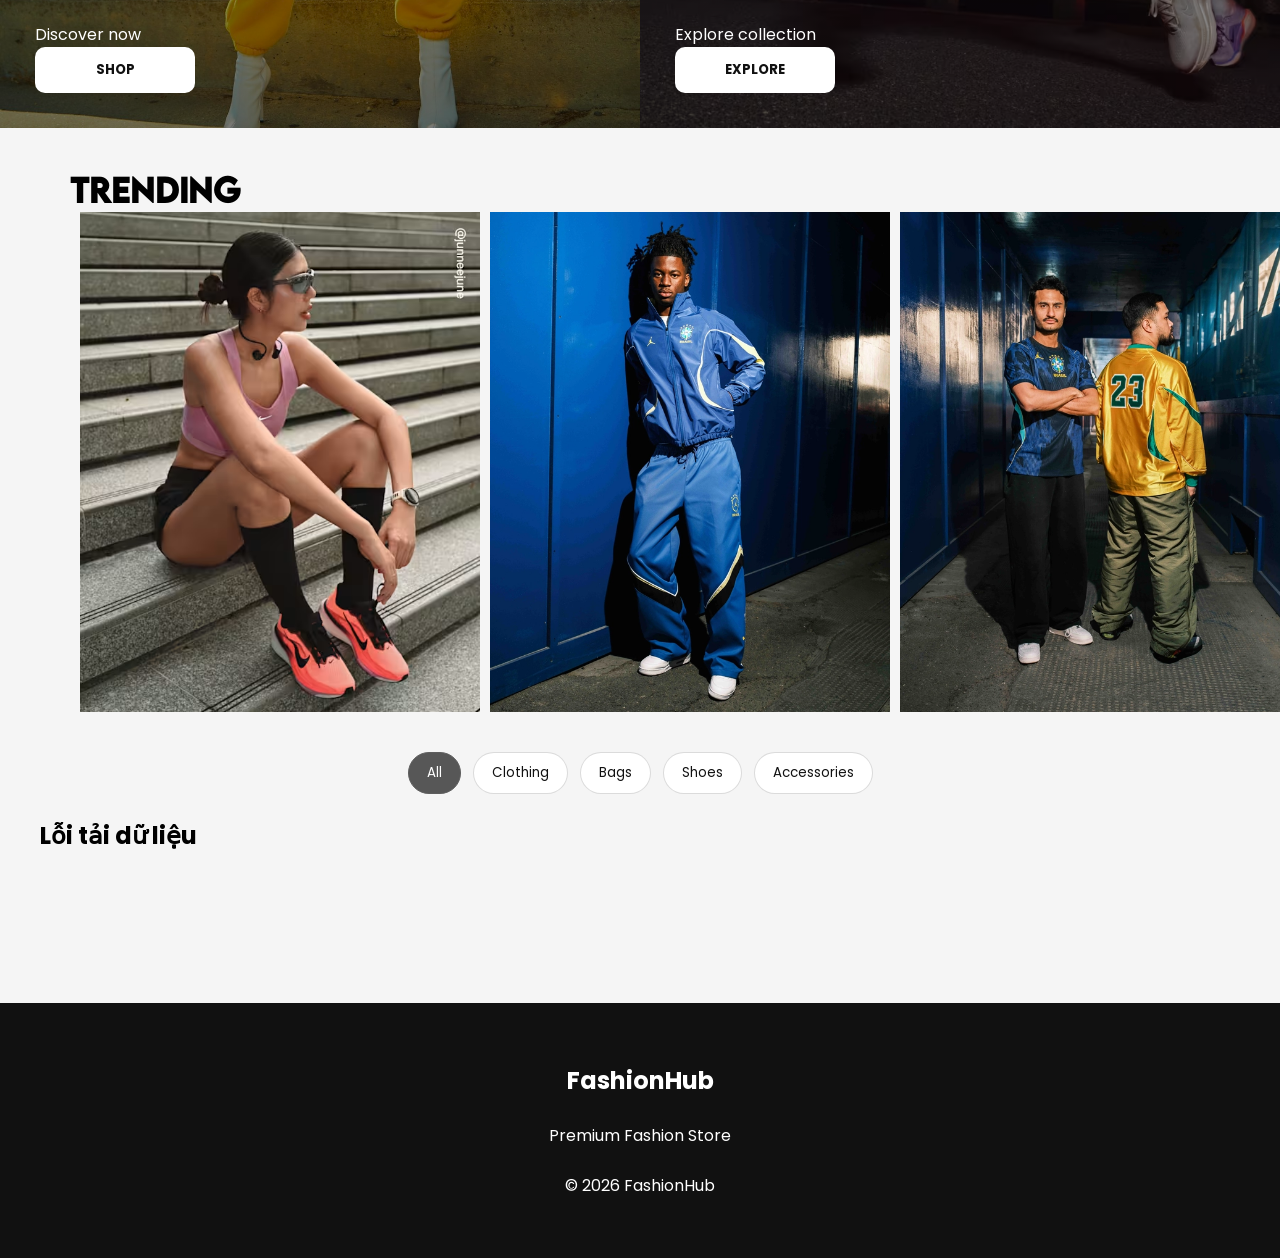
==== commit 2d377488: "thêm cart" ====
--- a/index.html
+++ b/index.html
@@ -1,123 +1,550 @@
-  <!DOCTYPE html>
-  <html lang="vi">
-  <head>
-  <meta charset="UTF-8">
-  <meta name="viewport" content="width=device-width, initial-scale=1.0">
-  <title>FashionHub</title>
-  <link rel="stylesheet" href="./css/style.css">
-  <link href="https://fonts.googleapis.com/css2?family=Poppins:wght@300;400;500;600;700&display=swap" rel="stylesheet">
-  <script src="./java/web.js" defer></script>
-  </head>
-  <body>
+<!DOCTYPE html>
+<html lang="vi">
+
+<head>
+
+<meta charset="UTF-8">
+
+<meta
+name="viewport"
+content=
+"width=device-width, initial-scale=1.0"
+>
+
+<title>
+FashionHub
+</title>
+
+<link
+rel="stylesheet"
+href="./css/style.css"
+>
+
+<link
+href=
+"https://fonts.googleapis.com/css2?family=Poppins:wght@300;400;500;600;700&display=swap"
+rel="stylesheet"
+>
+
+<script
+src="./java/web.js"
+defer>
+</script>
+
+</head>
+
+<body>
+
 <!-- TOP NAVBAR -->
 
 <nav class="top-navbar">
 
-  <a href="#">Find a Store</a>
-
-  <span>|</span>
-
-  <a href="#">Help</a>
-
-  <span>|</span>
-
-<a href="#" id="authBtn" onclick="handleAuthAction()">Login</a>
+<a href="#">
+Find a Store
+</a>
+
+<span>|</span>
+
+<a href="#">
+Help
+</a>
+
+<span>|</span>
+
+<a
+href="#"
+id="authBtn"
+onclick="handleAuthAction()"
+>
+
+Login
+
+</a>
 
 </nav>
 
-<!-- MAIN HEADER -->
+
+<!-- HEADER -->
 
 <header class="main-header">
-  
-
-  <div class="logo" style="font-family: 'akira', sans-serif; font-size: 28px; font-weight: 700;">
-    FashionHub
-  </div>
-
-  <div class="header-right">
-
-    <div class="search-bar">
-      <input type="text" id="searchInput" placeholder="Search">
-    </div>
-
-   <button class="header-icon">
-      <span>♡</span>
-</button>
-  <button class="header-icon cart-btn"
-        onclick="window.location.href='cart.html'">
-    🛒
-    <span id="cartCount" class="cart-count">0</span>
-</button>
-  </div>
+
+<a
+class="logo"
+style="
+font-family:akira;
+"
+href="index.html" 
+>
+
+FashionHub
+
+</a>
+
+
+<div class="nav-links">
+
+
+<a
+href="#"
+onclick="setCategory('Quần áo')"
+>
+Clothing
+</a>
+
+<a
+href="#"
+onclick="setCategory('Túi xách')"
+>
+Bags
+</a>
+
+<a
+href="#"
+onclick="setCategory('Giày')"
+>
+Shoes
+</a>
+
+<a
+href="#"
+onclick="setCategory('Phụ kiện')"
+>
+Accessories
+</a>
+
+</div>
+
+
+<div class="header-right">
+
+<div class="search-bar">
+
+<input
+
+type="text"
+
+id="searchInput"
+
+placeholder=
+"Search products"
+
+>
+
+</div>
+
+
+<button
+class="header-icon"
+>
+
+♡
+
+</button>
+
+
+<button
+
+class=
+"header-icon cart-btn"
+
+onclick=
+"location.href='cart.html'"
+
+>
+
+🛒
+
+<span
+id="cartCount"
+class="cart-count"
+>
+
+0
+
+</span>
+
+</button>
+
+</div>
 
 </header>
-<!-- INFO BAR -->
+
+
+<!-- INFO -->
 
 <div class="info-bar">
-    <p>
-        FREE SHIP ON COD  •  30 DAY FREE RETURN<br>
-        <span class="info-bar" style="font-family:'lemonmilk';"><u>join now for more details</u></span>
-    </p>
-</div>
-
-  <div class="hero">
-  <h1 class="welcome" style="font-family: 'akira', sans-serif;">BUILD UP YOUR STYLE</h1>
-  <p style="font-family: 'akira', sans-serif;">READY FOR THE SUMMER</p>
-  <button class="hero-btn" onclick="setCategory('all')">SHOP NOW</button>
-  </div>
-  <h1 style="font-family:'lemonmilk';" class="featured">Featured</h1>
- <section class="featured-grid">
-
-  <div class="featured-card">
-    <img src="./stuff/featured1.jpg" alt="Featured 1">
-
-    <div class="featured-overlay">
-      <div class="featured-tag">
-        Change of seasons!
-        <h2>NEW SEASON</h2>
-        <p style="margin-bottom:10px;">Summer season is coming!</p>
-      </div>
-
-      <button>SHOP NOW</button>
-    </div>
-  </div>
-
-  <div class="featured-card">
-    <img src="./stuff/featured.avif" alt="Featured 2">
-
-    <div class="featured-overlay">
-      <div class="featured-tag">
-        The urban collection
-        <h2>URBAN STYLE</h2>
-        <p style="margin-bottom:10px;">An urban work of art</p>
-        <button>EXPLORE</button>
-      </div>
-    </div>
-  </div>
+
+<p>
+
+FREE STANDARD DELIVERING &
+
+</p>
+
+<p>
+
+30 DAY FREE RETURN
+
+</p>
+
+</div>
+
+
+<!-- HERO -->
+
+<section class="hero">
+
+<h1
+class="welcome"
+style="
+font-family:akira;
+"
+>
+
+BUILD UP YOUR STYLE
+
+</h1>
+
+<p
+style="
+font-family:akira;
+"
+>
+
+READY FOR THE SUMMER
+
+</p>
+
+<button
+
+class="hero-btn"
+
+onclick=
+"
+document
+.querySelector(
+'.products'
+)
+.scrollIntoView({
+
+behavior:
+'smooth'
+
+})
+"
+
+>
+
+SHOP NOW
+
+</button>
 
 </section>
-<h1 class="trending" style="font-family:'lemonmilk'; margin-left:70px; margin-top:30px;">
-  Trending
+
+
+<!-- FEATURED -->
+
+<h1
+
+class="featured"
+
+style="
+font-family:
+lemonmilk;
+"
+
+>
+
+Featured
+
 </h1>
-<div class="trendingcard">
-  <img src="./stuff/trending1.avif" alt="Trending 1">
-  <img src="./stuff/trending2.webp" alt="Trending 2">  
-  <img src="./stuff/trending3.webp" alt="Trending 3">  
+
+
+<section
+class="featured-grid"
+>
+
+<div
+class="featured-card"
+>
+
+<img
+src="./stuff/featured1.jpg"
+>
+
+<div
+class="featured-overlay"
+>
+
+<div
+class="featured-tag"
+>
+
+NEW SEASON
+
+</div>
+
+<h2>
+
+Summer Collection
+
+</h2>
+
+<p>
+
+Discover now
+
+</p>
+
+<button>
+
+SHOP
+
+</button>
+
+</div>
+
+</div>
+
+
+<div
+class="featured-card"
+>
+
+<img
+src="./stuff/featured.avif"
+>
+
+<div
+class="featured-overlay"
+>
+
+<div
+class="featured-tag"
+>
+
+URBAN
+
+</div>
+
+<h2>
+
+Street Style
+
+</h2>
+
+<p>
+
+Explore collection
+
+</p>
+
+<button>
+
+EXPLORE
+
+</button>
+
+</div>
+
 </div>
 
 </section>
-  <section class="products">
-    <div class="product-controls">
-      <div class="categories">
-        <button class="category-btn active" data-category="all" onclick="setCategory('all')">Tất cả</button>
-        <button class="category-btn" data-category="Quần áo" onclick="setCategory('Quần áo')">Quần áo</button>
-        <button class="category-btn" data-category="Túi xách" onclick="setCategory('Túi xách')">Túi xách</button>
-        <button class="category-btn" data-category="Giày" onclick="setCategory('Giày')">Giày</button>
-        <button class="category-btn" data-category="Phụ kiện" onclick="setCategory('Phụ kiện')">Phụ kiện</button>
-      </div>
-    </div>
-
-    <div class="slider" id="productGrid"></div>
-  </section>
-  </body>
-  </html>+
+
+<!-- TRENDING -->
+
+<h1
+class="trending"
+style="
+font-family:
+lemonmilk;
+"
+>
+
+Trending
+
+</h1>
+
+<div
+class="trendingcard"
+>
+
+<img
+src="./stuff/trending1.avif"
+>
+
+<img
+src="./stuff/trending2.webp"
+>
+
+<img
+src="./stuff/trending3.webp"
+>
+
+</div>
+
+
+<!-- PRODUCTS -->
+
+<section
+class="products"
+>
+
+<div
+class="product-controls"
+>
+
+<div
+class="categories"
+>
+
+<button
+
+class=
+"category-btn active"
+
+data-category=
+"all"
+
+onclick=
+"setCategory('all')"
+
+>
+
+All
+
+</button>
+
+
+<button
+
+class=
+"category-btn"
+
+data-category=
+"Quần áo"
+
+onclick=
+"setCategory('Quần áo')"
+
+>
+
+Clothing
+
+</button>
+
+
+<button
+
+class=
+"category-btn"
+
+data-category=
+"Túi xách"
+
+onclick=
+"setCategory('Túi xách')"
+
+>
+
+Bags
+
+</button>
+
+
+<button
+
+class=
+"category-btn"
+
+data-category=
+"Giày"
+
+onclick=
+"setCategory('Giày')"
+
+>
+
+Shoes
+
+</button>
+
+
+<button
+
+class=
+"category-btn"
+
+data-category=
+"Phụ kiện"
+
+onclick=
+"setCategory('Phụ kiện')"
+
+>
+
+Accessories
+
+</button>
+
+</div>
+
+</div>
+
+
+<div
+id="productGrid"
+class="slider"
+>
+
+</div>
+
+</section>
+
+
+<!-- FOOTER -->
+
+<footer
+style="
+
+background:#111;
+
+color:white;
+
+padding:60px;
+
+text-align:center;
+
+margin-top:60px;
+
+"
+
+>
+
+<h2>
+
+FashionHub
+
+</h2>
+
+<br>
+
+<p>
+
+Premium Fashion Store
+
+</p>
+
+<br>
+
+<p>
+
+© 2026 FashionHub
+
+</p>
+
+</footer>
+
+</body>
+
+</html>
--- a/css/style.css
+++ b/css/style.css
@@ -71,6 +71,9 @@
     font-size:28px;
     font-weight:700;
     letter-spacing:1px;
+    a:visited{
+        color:#111;
+    }
 }
 
 /* RIGHT */
@@ -906,4 +909,21 @@
     gap: 3px;
 
 }
+@font-face {
+    font-family: 'lemonmilk2';
+    src: url('../stuff/lmmilk2.otf') format('truetype');
+    font-style: normal;
+}
+.nav-links{
+    display:flex;
+    gap:24px;
+  margin-left:80px;
+    font-family: 'lemonmilk2', sans-serif;
+    a:link, a:visited {
+        color: #111;
+        text-decoration: none;
+        font-size: 16px;
+        font-weight: 500;
+    }
+}
   
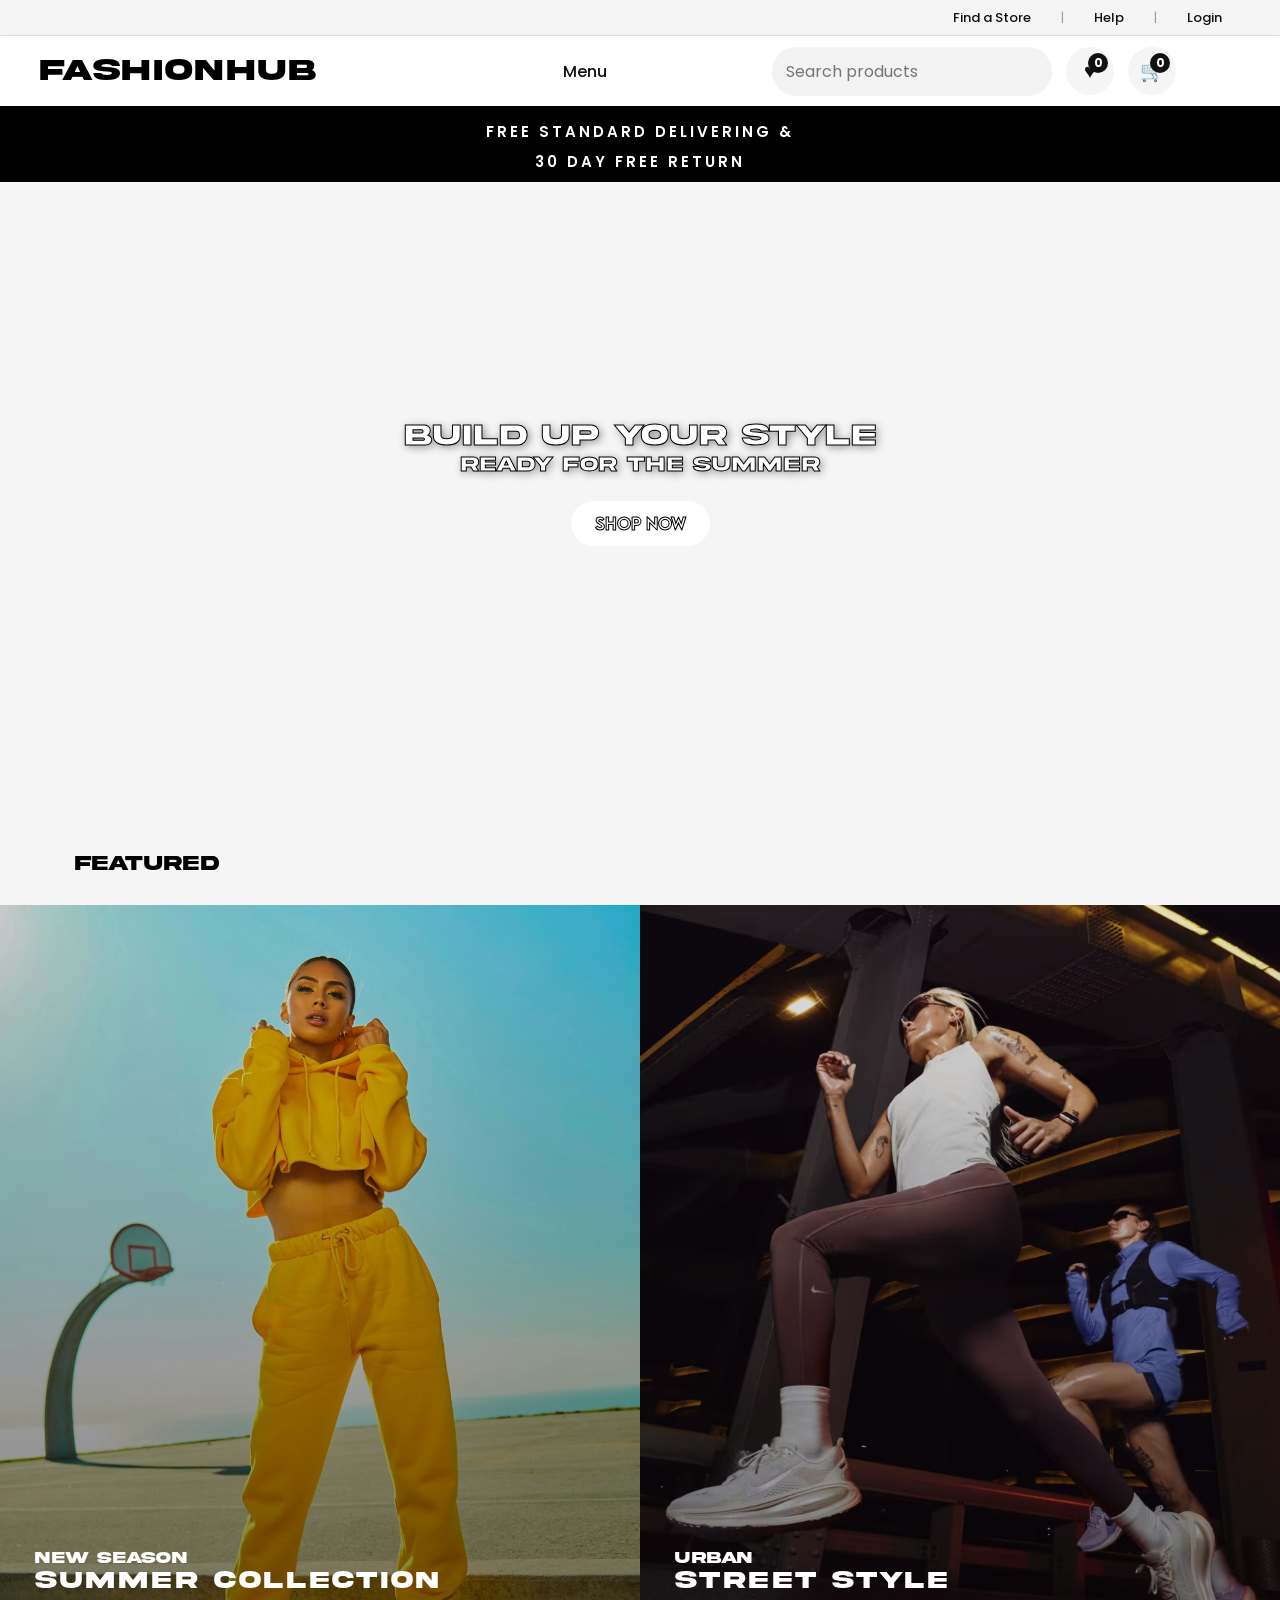
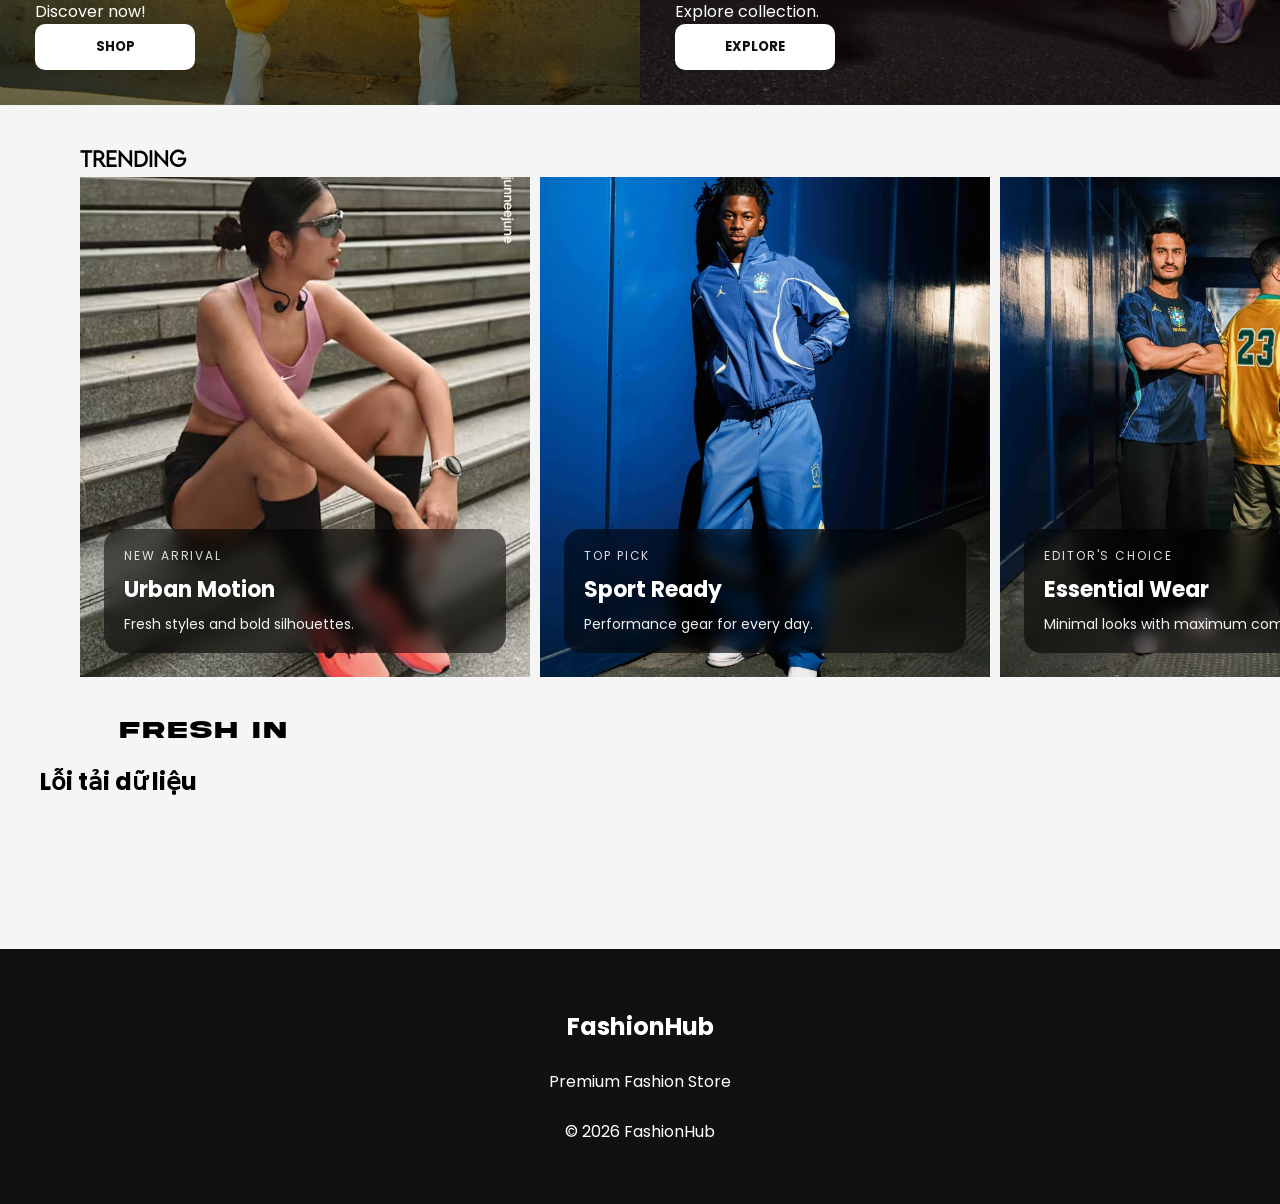
==== commit 990bb04f: "fix lai index va them product.html" ====
--- a/index.html
+++ b/index.html
@@ -21,6 +21,11 @@
 >
 
 <link
+rel="stylesheet"
+href="./css/index.css"
+>
+
+<link
 href=
 "https://fonts.googleapis.com/css2?family=Poppins:wght@300;400;500;600;700&display=swap"
 rel="stylesheet"
@@ -30,6 +35,10 @@
 src="./java/web.js"
 defer>
 </script>
+<script
+src="./java/index.js"
+defer>
+</script>
 
 </head>
 
@@ -82,36 +91,46 @@
 
 
 <div class="nav-links">
-
-
-<a
-href="#"
-onclick="setCategory('Quần áo')"
->
-Clothing
-</a>
-
-<a
-href="#"
-onclick="setCategory('Túi xách')"
->
-Bags
-</a>
-
-<a
-href="#"
-onclick="setCategory('Giày')"
->
-Shoes
-</a>
-
-<a
-href="#"
-onclick="setCategory('Phụ kiện')"
->
-Accessories
-</a>
-
+  <div class="mega-dropdown">
+    <button class="dropbtn">Menu</button>
+    <div class="mega-dropdown-content">
+      <div class="mega-dropdown-column">
+        <h3>Feature</h3>
+        <a href="product.html?category=feature&item=latest">Latest drops</a>
+        <a href="product.html?category=feature&item=bestsellers">Best sellers</a>
+        <a href="product.html?category=feature&item=sale">Sale</a>
+        <a href="product.html?category=feature&item=new">New arrivals</a>
+      </div>
+      <div class="mega-dropdown-column">
+        <h3>Shoes</h3>
+        <a href="product.html?category=shoes&item=sneakers">Sneakers</a>
+        <a href="product.html?category=shoes&item=running">Running</a>
+        <a href="product.html?category=shoes&item=basketball">Basketball</a>
+        <a href="product.html?category=shoes&item=boots">Boots</a>
+      </div>
+      <div class="mega-dropdown-column">
+        <h3>Clothing</h3>
+        <a href="product.html?category=clothing&item=tops">Tops</a>
+        <a href="product.html?category=clothing&item=outerwear">Outerwear</a>
+        <a href="product.html?category=clothing&item=bottoms">Bottoms</a>
+        <a href="product.html?category=clothing&item=sets">Sets</a>
+      </div>
+      <div class="mega-dropdown-column">
+        <h3>Shop by Sport</h3>
+        <a href="product.html?category=sport&item=running">Running</a>
+        <a href="product.html?category=sport&item=football">Football</a>
+        <a href="product.html?category=sport&item=training">Training</a>
+        <a href="product.html?category=sport&item=outdoor">Outdoor</a>
+      </div>
+      <div class="mega-dropdown-column">
+        <h3>Accessories</h3>
+        <a href="product.html?category=accessories&item=bags">Bags</a>
+        <a href="product.html?category=accessories&item=hats">Hats</a>
+        <a href="product.html?category=accessories&item=sunglasses">Sunglasses</a>
+        <a href="product.html?category=accessories&item=watches">Watches</a>
+      </div>
+    </div>
+  </div>
 </div>
 
 
@@ -134,10 +153,16 @@
 
 
 <button
-class="header-icon"
->
-
-♡
+class="header-icon favorite-btn"
+onclick="location.href='favorite.html'"
+>
+
+♥
+
+<span
+id="favoriteCount"
+class="icon-badge"
+>0</span>
 
 </button>
 
@@ -156,12 +181,8 @@
 
 <span
 id="cartCount"
-class="cart-count"
->
-
-0
-
-</span>
+class="icon-badge"
+>0</span>
 
 </button>
 
@@ -249,7 +270,9 @@
 
 style="
 font-family:
-lemonmilk;
+akira;
+font-weight:800;
+font-size: 20px;
 "
 
 >
@@ -277,13 +300,14 @@
 
 <div
 class="featured-tag"
+style="font-family:akira;font-weight:700;font-size:16px;"
 >
 
 NEW SEASON
 
 </div>
 
-<h2>
+<h2 style="font-family:akira;font-weight:700;font-size:24px;margin-bottom:5px;">
 
 Summer Collection
 
@@ -291,7 +315,7 @@
 
 <p>
 
-Discover now
+Discover now!
 
 </p>
 
@@ -320,13 +344,14 @@
 
 <div
 class="featured-tag"
+style="font-family:akira;font-weight:700;font-size:16px;"
 >
 
 URBAN
 
 </div>
 
-<h2>
+<h2 style="font-family:akira;font-weight:700;font-size:24px;margin-bottom:5px;">
 
 Street Style
 
@@ -334,7 +359,7 @@
 
 <p>
 
-Explore collection
+Explore collection.
 
 </p>
 
@@ -357,7 +382,10 @@
 class="trending"
 style="
 font-family:
-lemonmilk;
+lemonmilk2;
+FONT-WEIGHT:800;
+font-size: 20px;
+MARGIN-BOTTOM: 5PX; 
 "
 >
 
@@ -368,18 +396,36 @@
 <div
 class="trendingcard"
 >
-
-<img
-src="./stuff/trending1.avif"
->
-
-<img
-src="./stuff/trending2.webp"
->
-
-<img
-src="./stuff/trending3.webp"
->
+  <div class="trending-item">
+    <img
+    src="./stuff/trending1.avif"
+    >
+    <div class="trending-info">
+      <span>New Arrival</span>
+      <h4>Urban Motion</h4>
+      <p>Fresh styles and bold silhouettes.</p>
+    </div>
+  </div>
+  <div class="trending-item">
+    <img
+    src="./stuff/trending2.webp"
+    >
+    <div class="trending-info">
+      <span>Top Pick</span>
+      <h4>Sport Ready</h4>
+      <p>Performance gear for every day.</p>
+    </div>
+  </div>
+  <div class="trending-item">
+    <img
+    src="./stuff/trending3.webp"
+    >
+    <div class="trending-info">
+      <span>Editor's Choice</span>
+      <h4>Essential Wear</h4>
+      <p>Minimal looks with maximum comfort.</p>
+    </div>
+  </div>
 
 </div>
 
@@ -390,107 +436,9 @@
 class="products"
 >
 
-<div
-class="product-controls"
->
-
-<div
-class="categories"
->
-
-<button
-
-class=
-"category-btn active"
-
-data-category=
-"all"
-
-onclick=
-"setCategory('all')"
-
->
-
-All
-
-</button>
-
-
-<button
-
-class=
-"category-btn"
-
-data-category=
-"Quần áo"
-
-onclick=
-"setCategory('Quần áo')"
-
->
-
-Clothing
-
-</button>
-
-
-<button
-
-class=
-"category-btn"
-
-data-category=
-"Túi xách"
-
-onclick=
-"setCategory('Túi xách')"
-
->
-
-Bags
-
-</button>
-
-
-<button
-
-class=
-"category-btn"
-
-data-category=
-"Giày"
-
-onclick=
-"setCategory('Giày')"
-
->
-
-Shoes
-
-</button>
-
-
-<button
-
-class=
-"category-btn"
-
-data-category=
-"Phụ kiện"
-
-onclick=
-"setCategory('Phụ kiện')"
-
->
-
-Accessories
-
-</button>
-
-</div>
-
-</div>
-
+<div class="fresh-in">
+  <h2 style="font-family:akira;font-weight:700;font-size:24px;margin-bottom:5px;">Fresh In</h2>
+</div>
 
 <div
 id="productGrid"
--- a/css/style.css
+++ b/css/style.css
@@ -71,9 +71,10 @@
     font-size:28px;
     font-weight:700;
     letter-spacing:1px;
-    a:visited{
+   
         color:#111;
-    }
+        text-decoration:none;
+    
 }
 
 /* RIGHT */
@@ -136,23 +137,43 @@
 /* ICONS */
 
 .header-icon{
+    position:relative;
     border:none;
-    background:none;
-
-   transform:scale(1.7);
-
+    background:#f5f5f5;
+    width:48px;
+    height:48px;
+    border-radius:50%;
+    display:flex;
+    align-items:center;
+    justify-content:center;
     cursor:pointer;
-
-    transition:0.3s;
-     color:#111;
-     width:40px;
-     height:40px;
-     scale:112%;
+    transition:transform 0.2s ease, background 0.2s ease;
+    color:#111;
+    font-size:20px;
 }
 
 .header-icon:hover{
-    transform:scale(1.12);
-}
+    transform:scale(1.08);
+    background:#eaeaea;
+}
+
+.icon-badge,
+.cart-count{
+    position:absolute;
+    top:6px;
+    right:6px;
+    background:#111;
+    color:#fff;
+    width:20px;
+    height:20px;
+    font-size:12px;
+    border-radius:50%;
+    display:flex;
+    align-items:center;
+    justify-content:center;
+    font-weight:700;
+}
+
 /* RIGHT */
 
 .right-header{
@@ -206,14 +227,14 @@
   100% { transform: scale(1); }
 }
 
-.cart-count{
+.icon-badge{
   position: absolute;
-  top: -6px;
-  right: -6px;
-  background: red;
+  top: 6px;
+  right: 6px;
+  background: #111;
   color: white;
-  width: 18px;
-  height: 18px;
+  width: 20px;
+  height: 20px;
   font-size: 12px;
   border-radius: 50%;
   display: flex;
@@ -890,7 +911,7 @@
 /* TRENDING */
 
 .trending{
-    margin-left:70px;
+    margin-left:80px;
     margin-top:40px;
 }
 
@@ -902,13 +923,67 @@
     scroll-behavior:smooth;
     margin-left:80px;
 }
-.trendingcard img{
-    width:450px;
+
+.trending-item{
+    position: relative;
+    min-width: 450px;
+    overflow: hidden;
+    scroll-snap-align: start;
+}
+
+.trending-item img{
+    width: 100%;
     height: 500px;
-    object-fit:cover;
-    gap: 3px;
-
-}
+    object-fit: cover;
+    display: block;
+}
+
+.trending-info{
+    position: absolute;
+    bottom: 24px;
+    left: 24px;
+    right: 24px;
+    background: rgba(0, 0, 0, 0.55);
+    color: #fff;
+    padding: 18px 20px;
+    border-radius: 18px;
+    backdrop-filter: blur(8px);
+}
+
+.trending-info span{
+    display: block;
+    margin-bottom: 8px;
+    text-transform: uppercase;
+    letter-spacing: 0.16em;
+    font-size: 12px;
+    opacity: 0.85;
+}
+
+.trending-info h4{
+    margin: 0 0 8px;
+    font-size: 22px;
+    font-weight: 700;
+}
+
+.trending-info p{
+    margin: 0;
+    font-size: 14px;
+    line-height: 1.5;
+    opacity: 0.94;
+}
+
+.fresh-in{
+    margin-left:80px;
+    margin-bottom:20px;
+}
+
+.fresh-in h2{
+    font-size: 24px;
+    font-weight: 700;
+    letter-spacing: 0.08em;
+    margin: 0;
+}
+
 @font-face {
     font-family: 'lemonmilk2';
     src: url('../stuff/lmmilk2.otf') format('truetype');
@@ -917,13 +992,58 @@
 .nav-links{
     display:flex;
     gap:24px;
-  margin-left:80px;
+    margin-left:80px;
     font-family: 'lemonmilk2', sans-serif;
-    a:link, a:visited {
-        color: #111;
-        text-decoration: none;
-        font-size: 16px;
-        font-weight: 500;
-    }
+    align-items:center;
+}
+
+.nav-links a:link,
+.nav-links a:visited,
+.nav-links .dropbtn {
+    color: #111;
+    text-decoration: none;
+    font-size: 16px;
+    font-weight: 500;
+    background: none;
+    border: none;
+    cursor: pointer;
+}
+
+.nav-links .dropdown {
+    position: relative;
+}
+
+.nav-links .dropdown-content {
+    display: none;
+    position: absolute;
+    top: calc(100% + 10px);
+    left: 0;
+    background: #fff;
+    border-radius: 16px;
+    box-shadow: 0 16px 40px rgba(0,0,0,0.12);
+    padding: 18px;
+    min-width: 240px;
+    z-index: 999;
+}
+
+.nav-links .dropdown-content a {
+    display: block;
+    color: #111;
+    text-decoration: none;
+    padding: 10px 14px;
+    border-radius: 12px;
+    transition: background 0.2s ease;
+}
+
+.nav-links .dropdown-content a:hover {
+    background: #f5f5f5;
+}
+
+.nav-links .dropdown:hover .dropdown-content {
+    display: block;
+}
+
+.nav-links .dropbtn:hover {
+    opacity: 0.8;
 }
   
--- a/css/index.css
+++ b/css/index.css
@@ -0,0 +1,119 @@
+.nav-links {
+  display: flex;
+  align-items: center;
+  gap: 16px;
+  margin-left: 80px;
+}
+
+.mega-dropdown {
+  position: relative;
+  display: inline-flex;
+  align-items: center;
+  padding: 6px 8px;
+}
+
+.dropbtn {
+  display: inline-flex;
+  align-items: center;
+  justify-content: center;
+  min-height: 48px;
+  min-width: 110px;
+  background: none;
+  border: none;
+  color: #111;
+  font-size: 16px;
+  font-weight: 600;
+  cursor: pointer;
+  padding: 14px 18px;
+  border-radius: 12px;
+  transition: background 0.2s ease, color 0.2s ease;
+}
+
+.dropbtn:hover {
+  background: rgba(0, 0, 0, 0.04);
+}
+
+.mega-dropdown-content {
+  position: fixed;
+  top: 70px;
+  left: 0;
+  width: 100vw;
+  background: #fff;
+  padding: 28px 40px 32px;
+  box-shadow: 0 24px 60px rgba(0, 0, 0, 0.12);
+  z-index: 999;
+  display: grid;
+  grid-template-columns: repeat(5, minmax(180px, 1fr));
+  gap: 24px;
+  overflow-y: auto;
+  transform: translateY(-20px);
+  opacity: 0;
+  visibility: hidden;
+  pointer-events: none;
+  transition: transform 0.3s ease, opacity 0.3s ease, visibility 0.3s ease;
+}
+
+.mega-dropdown:hover .mega-dropdown-content,
+.mega-dropdown-content:hover {
+  transform: translateY(0);
+  opacity: 1;
+  visibility: visible;
+  pointer-events: auto;
+}
+
+.mega-dropdown-column {
+  display: flex;
+  flex-direction: column;
+  gap: 12px;
+}
+
+.mega-dropdown-column h3 {
+  margin: 0;
+  font-size: 13px;
+  font-weight: 700;
+  text-transform: uppercase;
+  letter-spacing: 0.14em;
+  color: #111;
+}
+
+.mega-dropdown-content a {
+  color: #666;
+  font-weight: 700;
+  text-decoration: none;
+  padding: 10px 12px;
+  border-radius: 14px;
+  transition: background 0.2s ease, transform 0.2s ease;
+  font-size: 14px;
+}
+
+.mega-dropdown-content a:hover {
+  background: #f7f7f7;
+  transform: translateX(4px);
+}
+
+.mega-dropdown:hover .mega-dropdown-content {
+  transform: translateY(0);
+  opacity: 1;
+  visibility: visible;
+  pointer-events: auto;
+}
+
+@media (max-width: 1180px) {
+  .mega-dropdown-content {
+    width: 100vw;
+    grid-template-columns: repeat(2, minmax(180px, 1fr));
+  }
+}
+
+@media (max-width: 780px) {
+  .nav-links {
+    margin-left: 20px;
+  }
+  .mega-dropdown-content {
+    position: fixed;
+    width: 100vw;
+    border-radius: 0;
+    grid-template-columns: 1fr;
+    padding: 18px;
+  }
+}
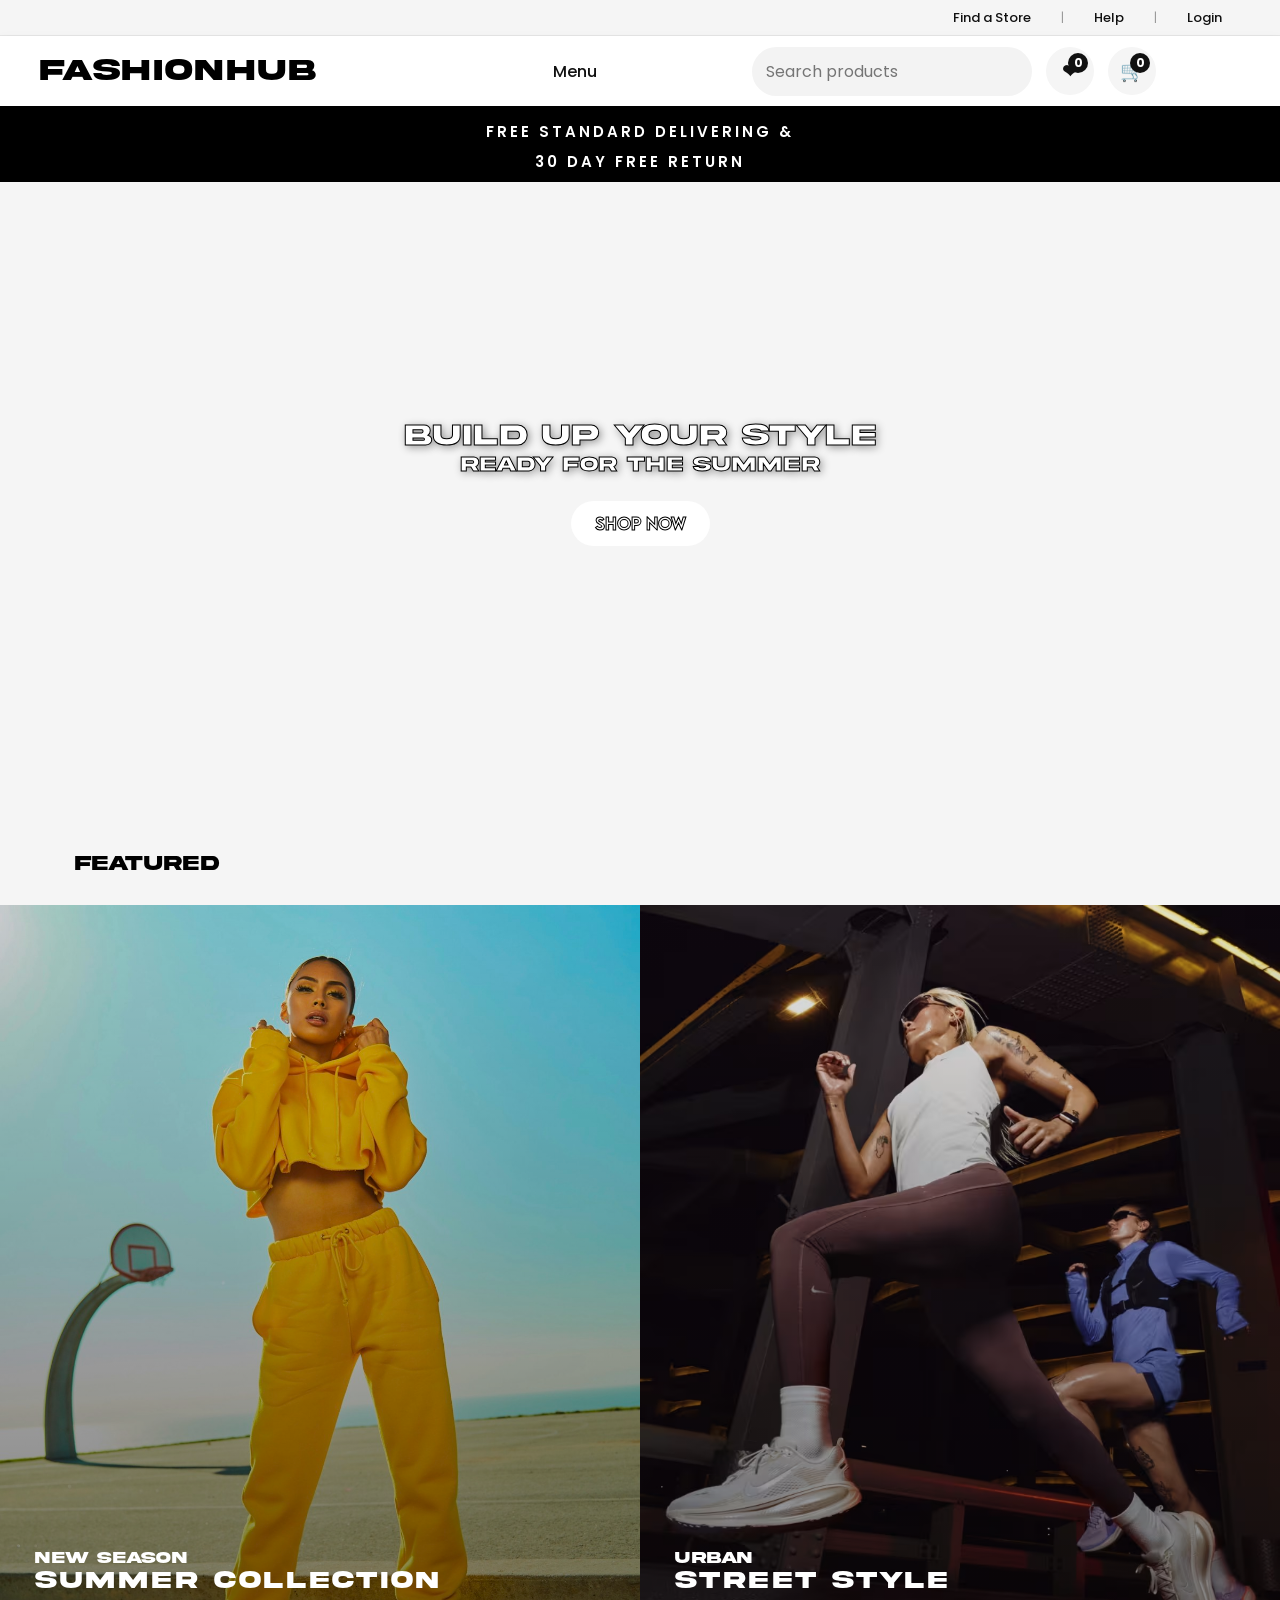
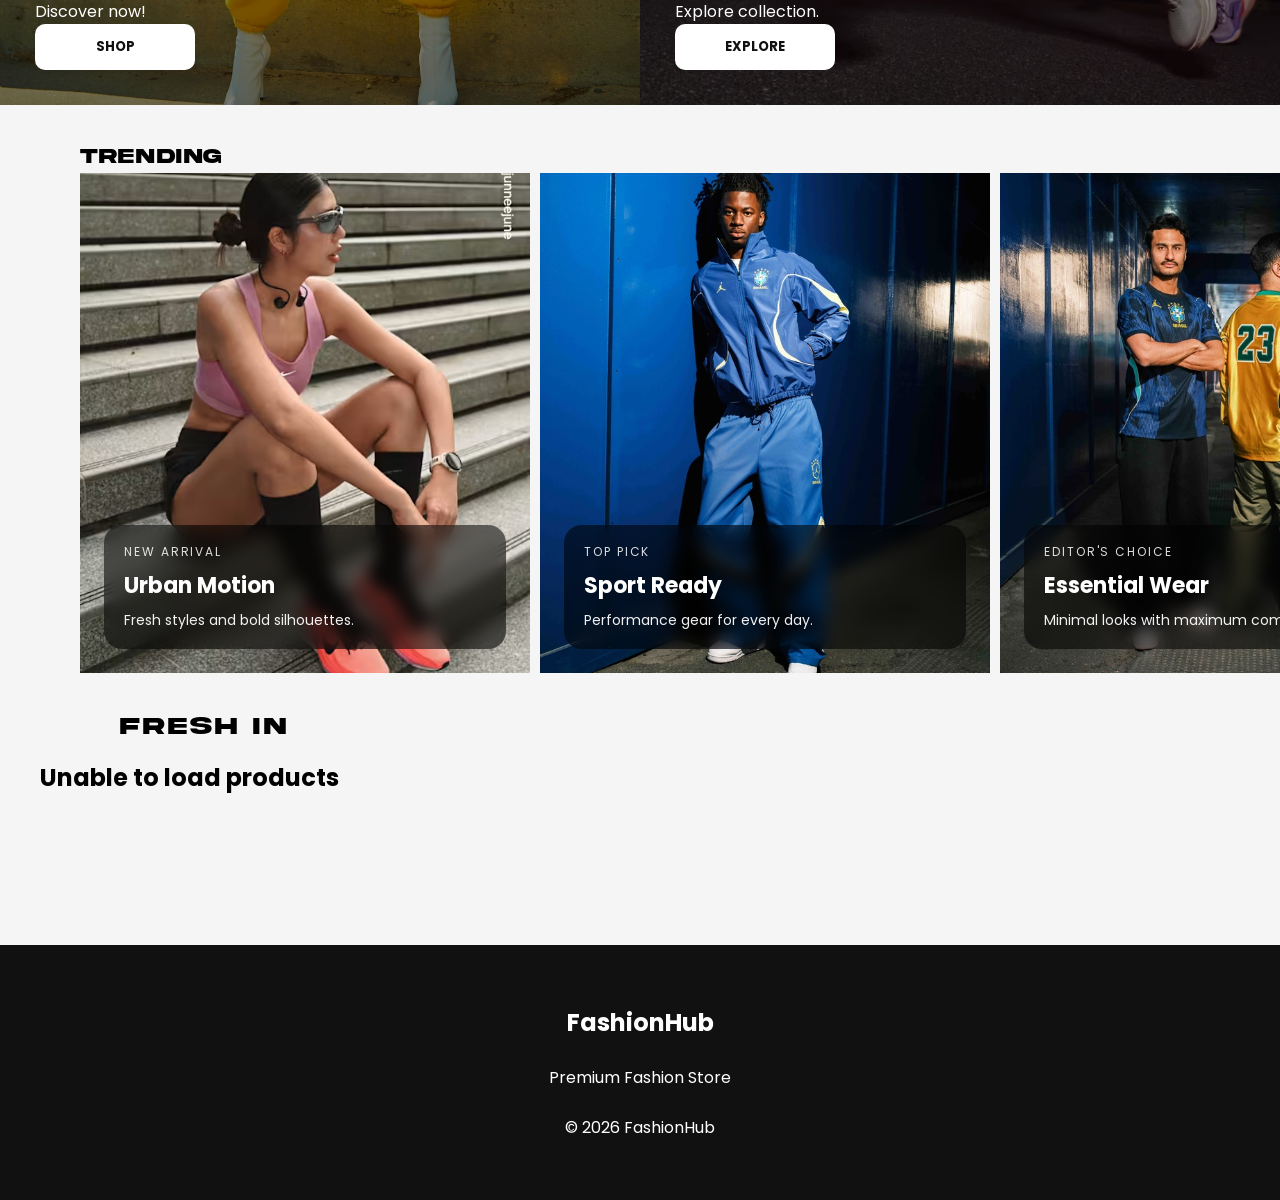
==== commit 966aa1d4: "sua lai tat ca thanh tieng anh" ====
--- a/index.html
+++ b/index.html
@@ -1,5 +1,5 @@
 <!DOCTYPE html>
-<html lang="vi">
+<html lang="en">
 
 <head>
 
@@ -157,7 +157,7 @@
 onclick="location.href='favorite.html'"
 >
 
-♥
+❤︎⁠
 
 <span
 id="favoriteCount"
@@ -381,8 +381,7 @@
 <h1
 class="trending"
 style="
-font-family:
-lemonmilk2;
+font-family:akira;
 FONT-WEIGHT:800;
 font-size: 20px;
 MARGIN-BOTTOM: 5PX; 
--- a/css/style.css
+++ b/css/style.css
@@ -131,7 +131,7 @@
     outline:none;
 
     font-size:13px;
-    magin-right:20px;
+    margin-right:20px;
 }
 
 /* ICONS */
@@ -213,7 +213,7 @@
 }
 
 .icon-btn:hover{
-    transform:scale(1.1);
+    transform:scale(1.5);
 }
 .cart-btn{
   position: relative;
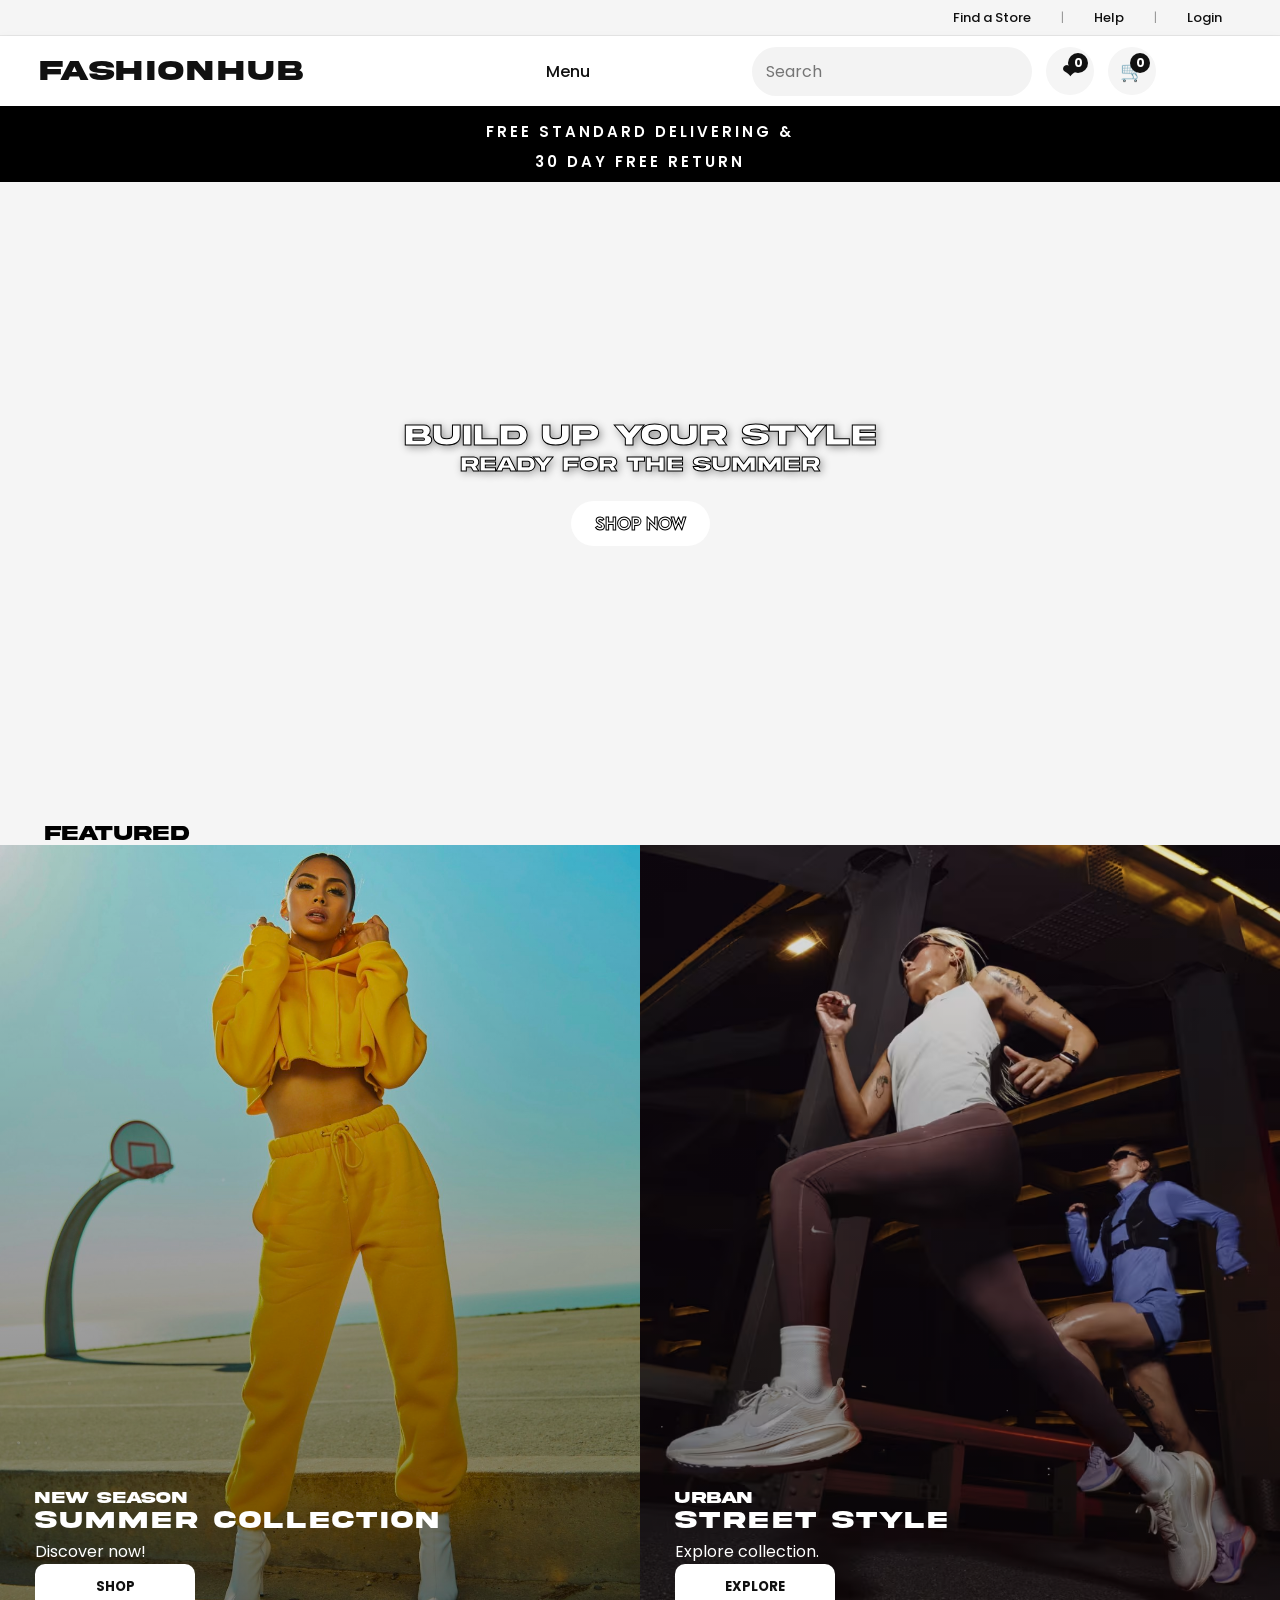
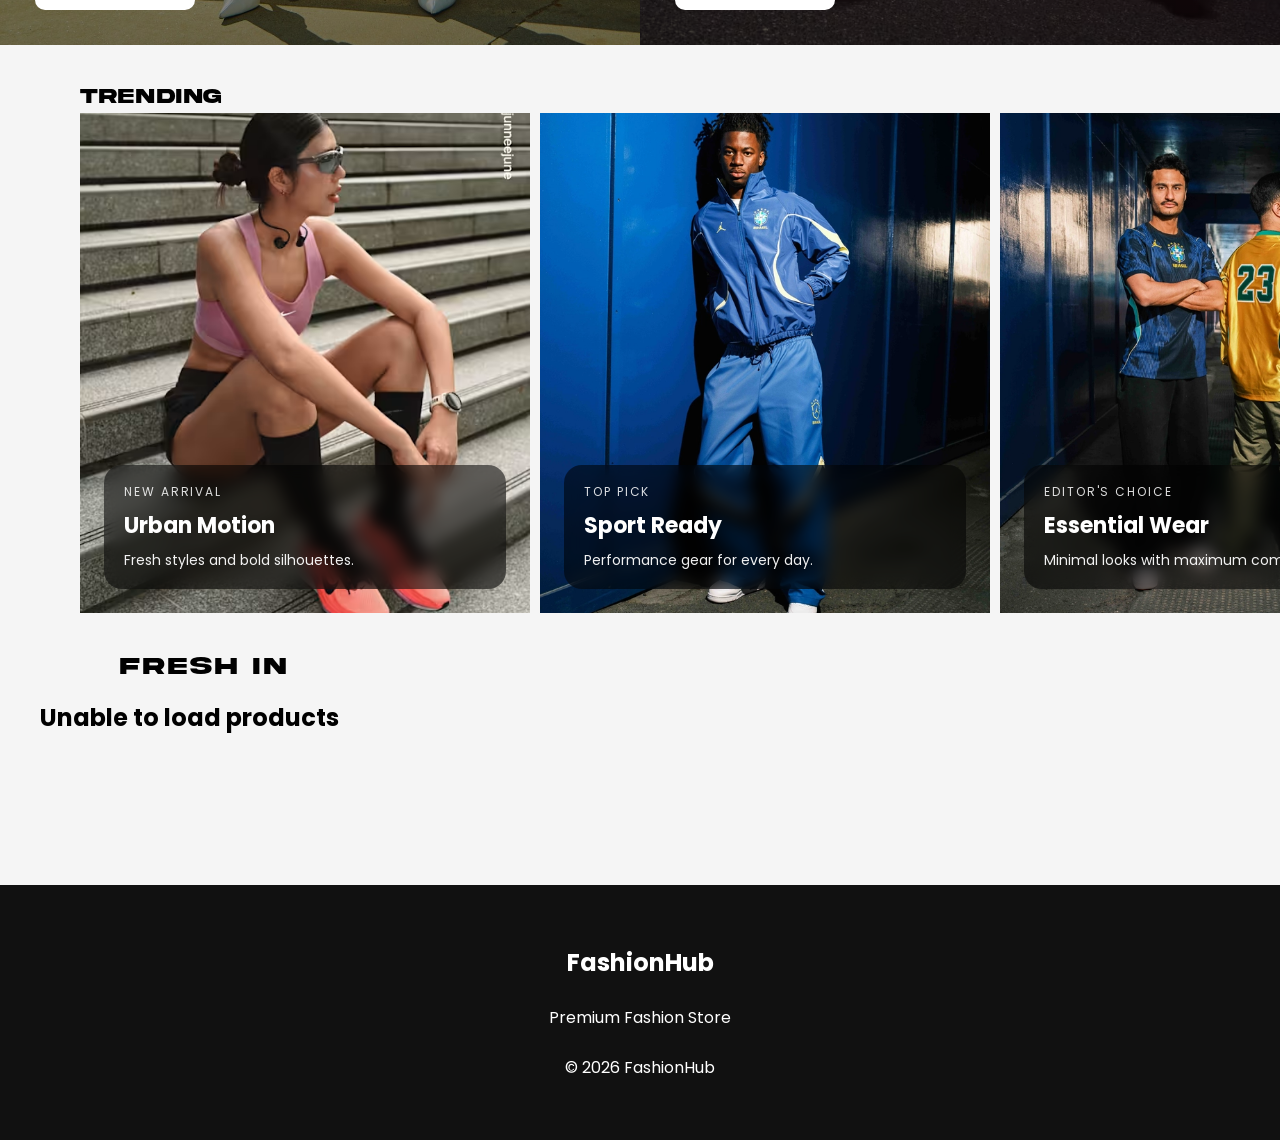
==== commit f3a776bf: "update them" ====
--- a/index.html
+++ b/index.html
@@ -31,6 +31,7 @@
 rel="stylesheet"
 >
 
+<script src="./java/api.js" defer></script>
 <script
 src="./java/web.js"
 defer>
@@ -145,7 +146,7 @@
 id="searchInput"
 
 placeholder=
-"Search products"
+"Search "
 
 >
 
--- a/css/style.css
+++ b/css/style.css
@@ -264,12 +264,6 @@
 
 .login-btn:hover{
     background:#5a5a5a;
-}
-.featured{
-    display:grid;
-    grid-template-columns:repeat(4,minmax(220px,1fr));
-    gap:18px;
-    padding:30px;
 }
 
 /* DROPDOWN */
@@ -465,7 +459,7 @@
 
 .featured-card img{
     width:100%;
-    height:100;
+    height:100%;
 
     object-fit:cover;
 
@@ -535,27 +529,6 @@
 
 body{
   background:#f5f5f5;
-}
-
-header {
-  position: -webkit-sticky;
-  position: sticky;       
-  top: 0;                  
-  z-index: 10000;        
-  background: #111;
-  color: white;
-  padding: 20px 30px;
-  display: flex;
-  align-items: center;
-  justify-content: space-between;
-  gap: 20px;
-  flex-wrap: wrap;
-}
-
-.logo{
-  font-size:30px;
-  font-weight:bold;
-  color:#000000;
 }
 
 .navbar{
@@ -656,7 +629,6 @@
   height:100%;
   object-fit:cover;
   display:block;
-  transition:transform .4s ease;
 }
 
 .feature-card:hover img{
@@ -1046,4 +1018,16 @@
 .nav-links .dropbtn:hover {
     opacity: 0.8;
 }
+
+/* Disable hover pop-up animations globally */
+*,
+*::before,
+*::after {
+    transition: none !important;
+    animation: none !important;
+}
+
+*:hover {
+    transform: none !important;
+}
   
--- a/css/index.css
+++ b/css/index.css
@@ -117,3 +117,15 @@
     padding: 18px;
   }
 }
+
+/* Disable hover pop-up animations globally */
+*,
+*::before,
+*::after {
+    transition: none !important;
+    animation: none !important;
+}
+
+*:hover {
+    transform: none !important;
+}
